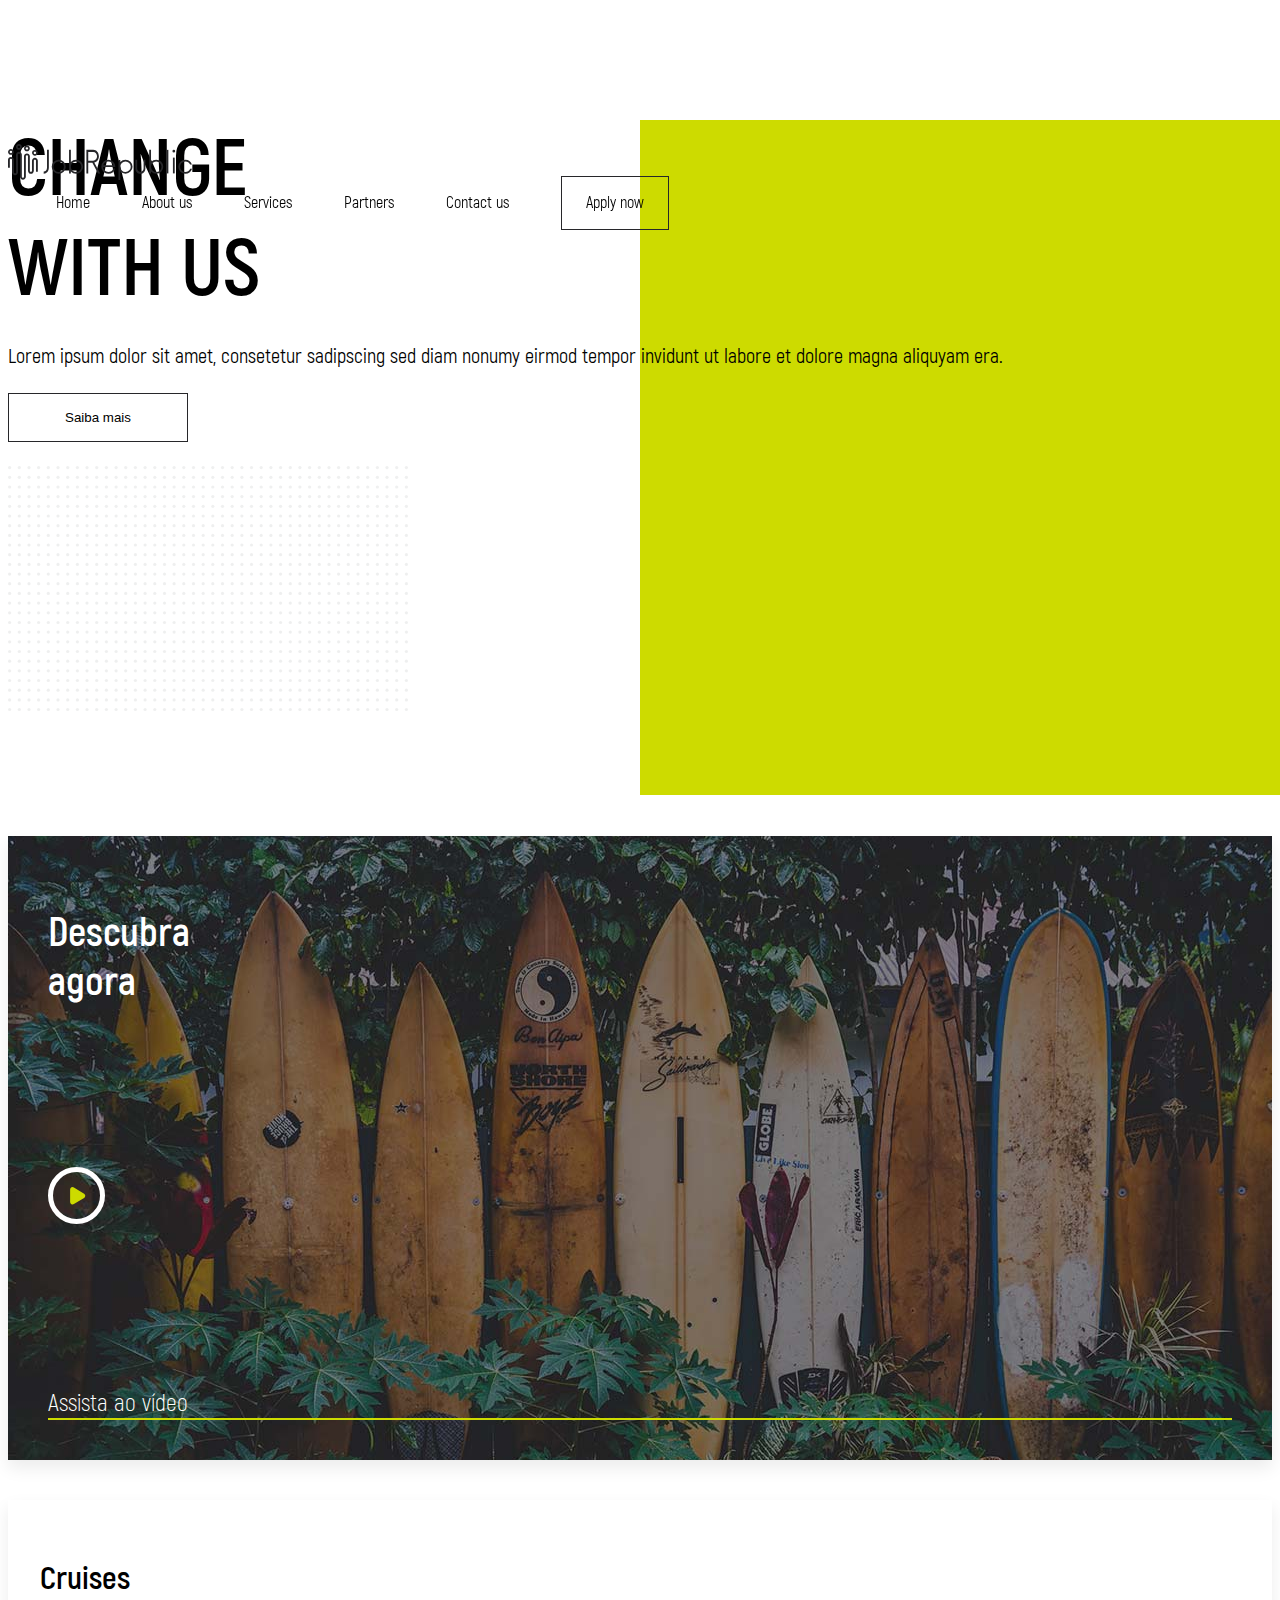
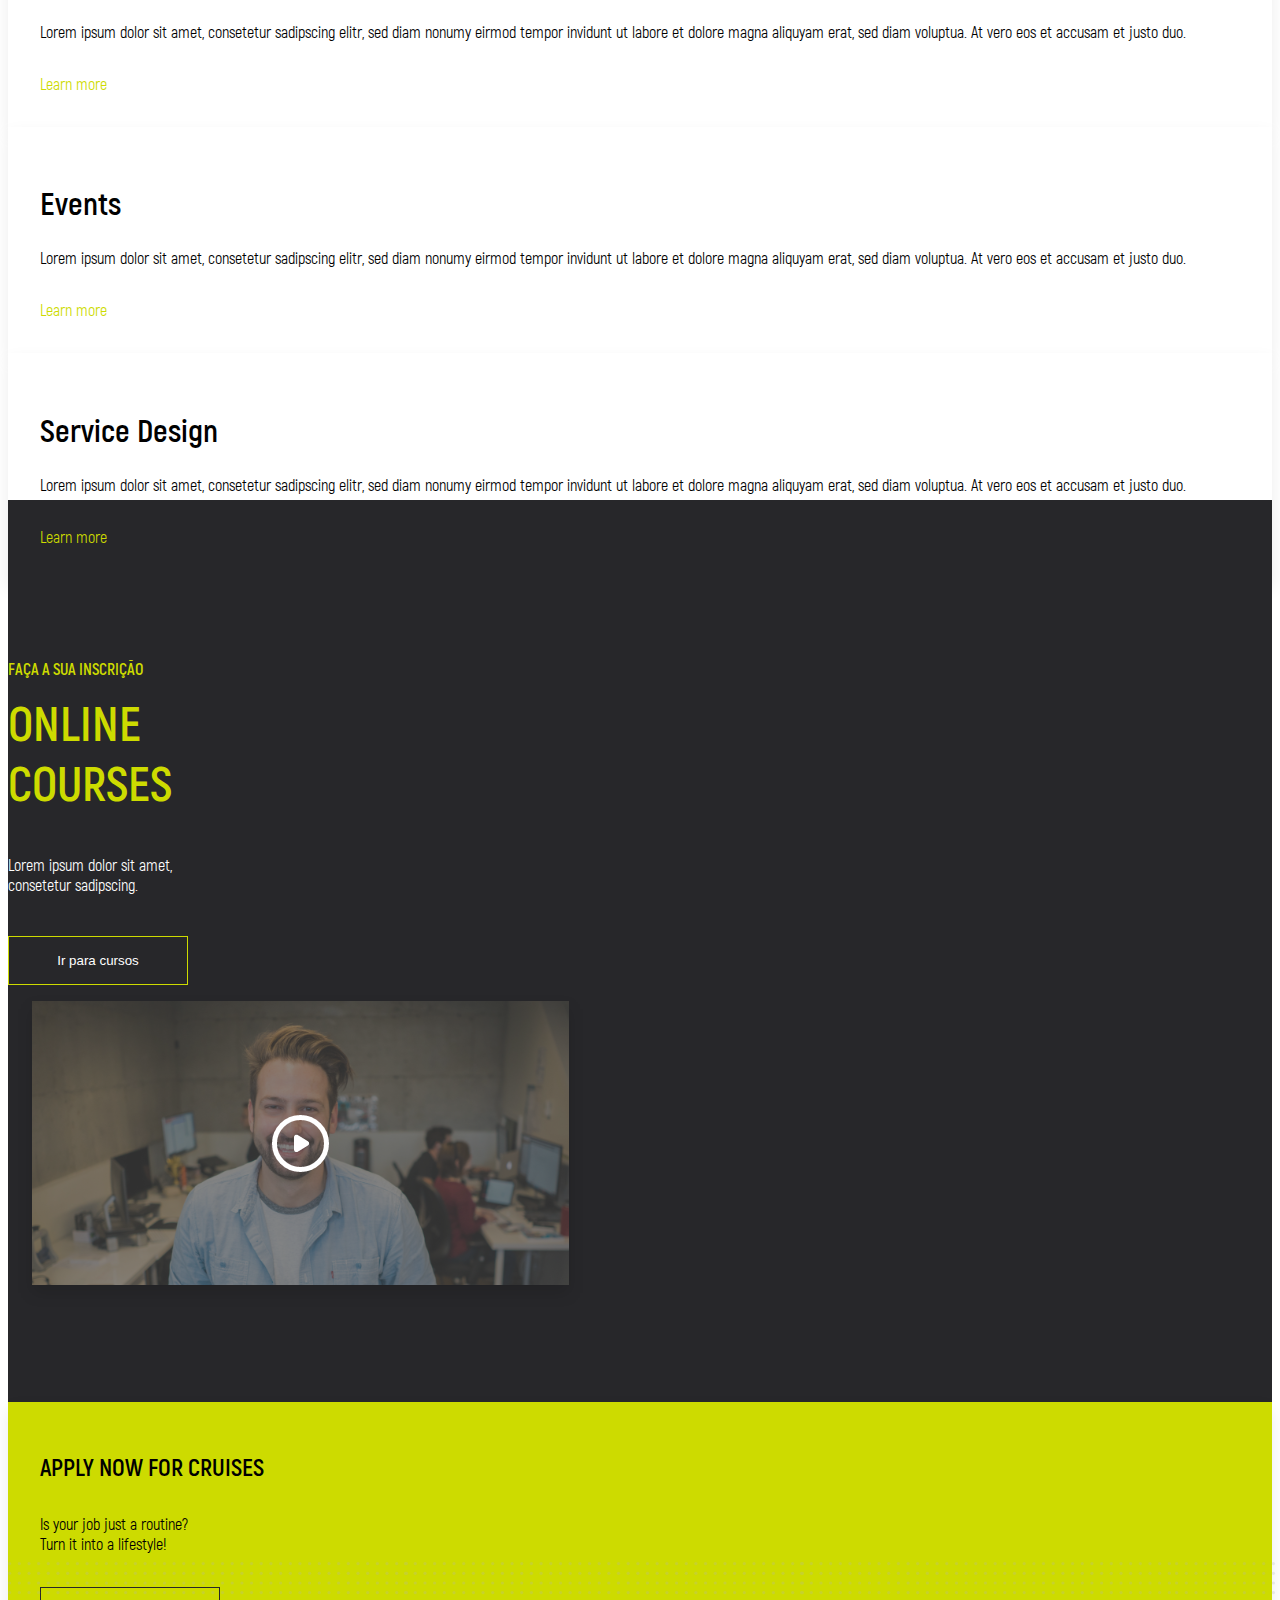
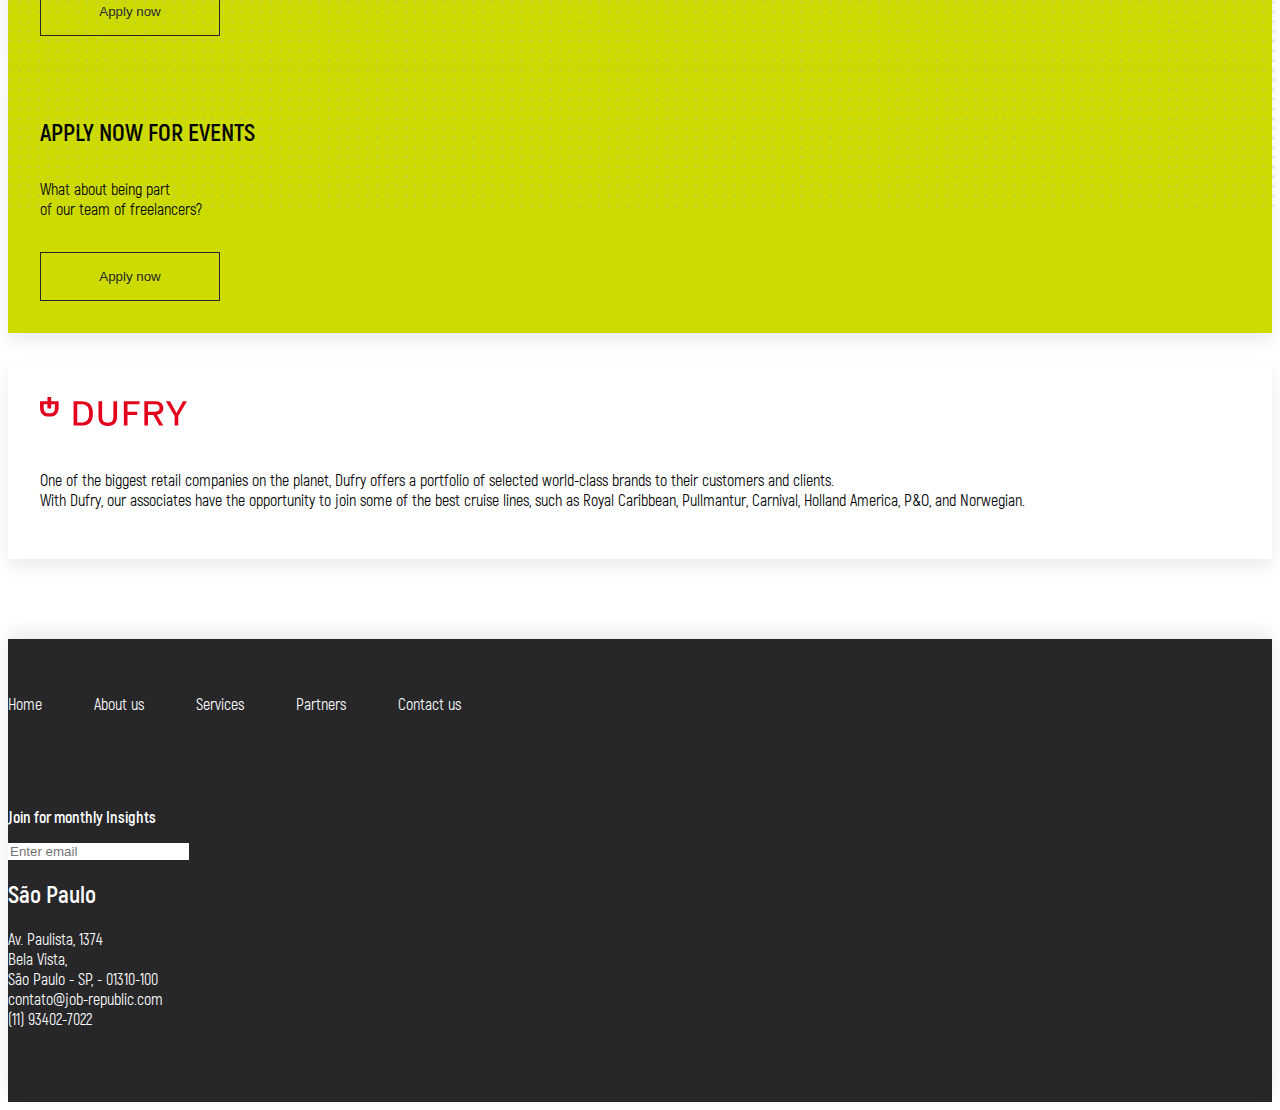
==== index.html @ 8f33af85 "Initial commit" ====
<!doctype html>
<html lang="pt-bt">
  <head>
    <!-- Required meta tags -->
    <meta charset="utf-8">
    <meta name="viewport" content="width=device-width, initial-scale=1, shrink-to-fit=no">

    <!-- Bootstrap CSS -->
    <link rel="stylesheet" href="https://stackpath.bootstrapcdn.com/bootstrap/4.5.0/css/bootstrap.min.css" integrity="sha384-9aIt2nRpC12Uk9gS9baDl411NQApFmC26EwAOH8WgZl5MYYxFfc+NcPb1dKGj7Sk" crossorigin="anonymous">
    <link rel="stylesheet" type="text/css" href="css/style.css">

    <title>Hello, world!</title>
  </head>
  <body>
    
  <header class="header">
    <div class="container">
      <div class="row">
        <div class="col-lg-3 logo">
          <img src="images/logo.svg">
        </div>

        <div class="col-lg-9 menu text-right">
          <ul>
            <li>Home</li>
            <li>About us</li>
            <li>Services</li>
            <li>Partners</li>
            <li>Contact us</li>
            <li class="apply-button">Apply now</li>
          </ul>
        </div>
      </div>
    </div>
  </header>

  <section class="initial">
    <div class="container">
      <div class="row">
        <div class="col-lg-6 initial-left">
          <div class="row">
            <div class="col-lg-10">
              <h1>CHANGE <br>WITH US</h1>
              <p>Lorem ipsum dolor sit amet, consetetur sadipscing sed diam nonumy eirmod tempor invidunt ut labore et dolore magna aliquyam era.</p>
              <button>Saiba mais</button>
              <div class="dots"></div>
            </div>
          </div>
        </div>
        <div class="col-lg-6 initial-right">
            <div class="row">
              <div class="col-lg-7 offset-lg-2 video-home img-fluid">
                 <h2>Descubra<br> agora</h2>
                 <div class="play-video">
                   <img src="images/play.svg">
                 </div>
                 <div class="txt-video">Assista ao vídeo</div>
              </div>
            </div>
        </div>
      </div>
    </div>
  </section>

  <section class="pillars">
    <div class="container">
      <div class="row">
        <div class="col-lg-4">
          <div class="card-pillars">
            <h2>Cruises</h2>
            <p>Lorem ipsum dolor sit amet, consetetur sadipscing elitr, sed diam nonumy eirmod tempor invidunt ut labore et dolore magna aliquyam erat, sed diam voluptua. At vero eos et accusam et justo duo.</p>
            <div class="learn-more-pillars">Learn more</div>
         </div>
        </div>
        <div class="col-lg-4">
          <div class="card-pillars">
            <h2>Events</h2>
            <p>Lorem ipsum dolor sit amet, consetetur sadipscing elitr, sed diam nonumy eirmod tempor invidunt ut labore et dolore magna aliquyam erat, sed diam voluptua. At vero eos et accusam et justo duo.</p>
            <div class="learn-more-pillars">Learn more</div>
         </div>
        </div>
        <div class="col-lg-4">
          <div class="card-pillars">
            <h2>Service Design</h2>
            <p>Lorem ipsum dolor sit amet, consetetur sadipscing elitr, sed diam nonumy eirmod tempor invidunt ut labore et dolore magna aliquyam erat, sed diam voluptua. At vero eos et accusam et justo duo.</p>
            <div class="learn-more-pillars">Learn more</div>
         </div>
        </div>
      </div>
    </div>
  </section>

  <section class="courses">
    <div class="container">
      <div class="row">
        <div class="col-lg-5 courses-info">
          <span class="sub-title">FAÇA A SUA INSCRIÇÃO</span>
          <h2>ONLINE <br>COURSES</h2>
          <p>Lorem ipsum dolor sit amet,<br> consetetur sadipscing.</p>
          <button class="secundary-button">Ir para cursos</button>
        </div>
        <div class="col-lg-6">
          <img src="images/video.png">
        </div>
      </div>
    </div>
  </section>

  <section class="apply-home">
    <div class="container">
      <div class="row">
        <div class="col-lg-6">
          <div class="apply-home-cards">
            <h2>APPLY NOW FOR CRUISES</h2>
            <p>Is your job just a routine? <br>Turn it into a lifestyle!</p>
            <button class="terciary-button">Apply now</button>
          </div>
        </div>
        <div class="col-lg-6">
          <div class="apply-home-cards">
            <h2>APPLY NOW FOR EVENTS</h2>
            <p>What about being part <br>of our team of freelancers?</p>
            <button class="terciary-button">Apply now</button>
          </div>
        </div>

      </div>
    </div>
  </section>

  <section class="dufry-home">
    <div class="container">
      <div class="row">
        <div class="col-lg-12 dufry-left">
          
          <div class="block-dufry">
            <img src="images/dufry-logo-vector.svg">
            <p>One of the biggest retail companies on the planet, Dufry offers a portfolio of selected world-class brands to their customers and clients. <br>With Dufry, our associates have the opportunity to join some of the best cruise lines, such as Royal Caribbean, Pullmantur, Carnival, Holland America, P&O, and Norwegian.</p>
          </div>
          </div>
      </div>
    </div>
  </section>

  <footer>
    <div class="container">
      <div class="row">
        <div class="col-lg-9 menu-footer">
          <ul>
            <li>Home</li>
            <li>About us</li>
            <li>Services</li>
            <li>Partners</li>
            <li>Contact us</li>
          </ul>

          <div class="newsletter">
            <h2>Join for monthly Insights</h2>
              <form>
                <div class="form-group">
                  <input type="email" class="form-control mb-3 col-lg-6" id="exampleInputEmail1" aria-describedby="emailHelp" placeholder="Enter email">
                </div>
              </form>
          </div>

        </div>
        <div class="col-lg-3 endereco text-right">
         
            <h2>São Paulo</h2>
            <p>Av. Paulista, 1374<br>
 Bela Vista, <br>
São Paulo - SP,  - 01310-100<br>
contato@job-republic.com<br>
(11) 93402-7022</p>
          
        </div>
      </div>
    </div>
  </footer>

    <!-- Optional JavaScript -->
    <!-- jQuery first, then Popper.js, then Bootstrap JS -->
    <script src="https://code.jquery.com/jquery-3.5.1.slim.min.js" integrity="sha384-DfXdz2htPH0lsSSs5nCTpuj/zy4C+OGpamoFVy38MVBnE+IbbVYUew+OrCXaRkfj" crossorigin="anonymous"></script>
    <script src="https://cdn.jsdelivr.net/npm/popper.js@1.16.0/dist/umd/popper.min.js" integrity="sha384-Q6E9RHvbIyZFJoft+2mJbHaEWldlvI9IOYy5n3zV9zzTtmI3UksdQRVvoxMfooAo" crossorigin="anonymous"></script>
    <script src="https://stackpath.bootstrapcdn.com/bootstrap/4.5.0/js/bootstrap.min.js" integrity="sha384-OgVRvuATP1z7JjHLkuOU7Xw704+h835Lr+6QL9UvYjZE3Ipu6Tp75j7Bh/kR0JKI" crossorigin="anonymous"></script>
    <script src="js/js.js"></script>
  </body>
</html>
---- css/style.css ----
/*Globals*/
/* Border Radius */
/* Border Widths*/
/*verde*/
/*cinza escuro*/
/*branco*/
/*cinza*/
/*preto*/
/* Font size */
/*Font Weights */
/* Shadow Levels */
/* Spacing Inline */
/* Spacing Inset */
/* Spacing Squish */
/* Spacing Stack */
@font-face {
  font-family: 'Akrobat';
  src: url("../fonts/Akrobat-Regular.woff2") format("woff2"), url("../fonts/Akrobat-Regular.woff") format("woff");
  font-weight: 500;
  font-style: normal;
  font-display: swap; }
@font-face {
  font-family: 'Akrobat';
  src: url("../fonts/Akrobat-Bold.woff2") format("woff2"), url("../fonts/Akrobat-Bold.woff") format("woff");
  font-weight: bold;
  font-style: normal;
  font-display: swap; }
@font-face {
  font-family: 'Akrobat';
  src: url("../fonts/Akrobat-SemiBold.woff2") format("woff2"), url("../fonts/Akrobat-SemiBold.woff") format("woff");
  font-weight: 600;
  font-style: normal;
  font-display: swap; }
@font-face {
  font-family: 'Akrobat';
  src: url("../fonts/Akrobat-Light.woff2") format("woff2"), url("../fonts/Akrobat-Light.woff") format("woff");
  font-weight: 300;
  font-style: normal;
  font-display: swap; }
body {
  font-family: 'Akrobat'; }

.secundary-button {
  border: solid 1px #CDDB00;
  background: #27272A;
  color: #FFFFFF; }
  .secundary-button:hover {
    background: #CDDB00;
    color: #27272A;
    cursor: pointer; }

.terciary-button {
  border: solid 1px #27272A;
  background: #CDDB00;
  color: #27272A; }
  .terciary-button:hover {
    background: #27272A;
    color: #CDDB00;
    cursor: pointer; }

button {
  border: solid 1px #27272A;
  padding: 16px 24px;
  transition: background 0.2s ease-in-out;
  background: #FFFFFF;
  min-width: 180px; }
  button:hover {
    background: #27272A;
    color: #CDDB00;
    cursor: pointer; }

.bgheader {
  background: #ffffff;
  box-shadow: 0px 8px 16px rgba(0, 0, 0, 0.08); }

header {
  padding-top: 24px;
  padding-bottom: 24px;
  width: 100%;
  position: fixed;
  z-index: 1;
  transition: background 0.2s ease-in-out; }
  header .menu {
    padding-top: 8px; }
    header .menu ul {
      list-style-type: none;
      margin: 0px;
      padding: 0px; }
      header .menu ul li {
        display: inline;
        padding-left: 48px;
        font-size: 16px; }
    header .menu .apply-button {
      border: solid 1px #27272A;
      padding: 16px 24px;
      margin-left: 48px;
      transition: background 0.2s ease-in-out;
      min-width: 180px !important; }
      header .menu .apply-button:hover {
        background: #27272A;
        color: #CDDB00;
        cursor: pointer; }

.initial:before {
  content: '';
  position: absolute;
  height: 75%;
  width: 50%;
  z-index: -1;
  left: 50%;
  background: #CDDB00; }
.initial .initial-left h1 {
  font-size: 80px;
  margin-top: 120px;
  margin-bottom: 24px; }
.initial .initial-left p {
  font-size: 20px;
  margin-bottom: 24px; }
.initial .initial-left button {
  margin-bottom: 24px; }
.initial .initial-left .dots {
  background: url(../images/dots.svg);
  width: 400px;
  height: 250px; }
.initial .initial-right {
  margin-top: 120px; }
  .initial .initial-right .video-home {
    background: url(../images/foto-home.jpg) no-repeat center center;
    padding: 40px;
    color: #FFFFFF;
    box-shadow: 0px 8px 16px rgba(0, 0, 0, 0.08); }
    .initial .initial-right .video-home h2 {
      font-size: 40px; }
    .initial .initial-right .video-home .play-video {
      margin-top: 160px;
      margin-bottom: 160px; }
    .initial .initial-right .video-home .txt-video {
      font-size: 24px;
      font-weight: 300;
      border-bottom: solid 2px #CDDB00; }

.pillars {
  margin-top: 40px; }
  .pillars .card-pillars {
    padding: 32px;
    box-shadow: 0px 8px 16px rgba(0, 0, 0, 0.08);
    background: #FFFFFF; }
    .pillars .card-pillars h2 {
      font-size: 32px;
      margin-bottom: 24px; }
    .pillars .card-pillars p {
      font-size: 16px;
      margin-bottom: 32px; }
    .pillars .card-pillars .learn-more-pillars {
      color: #CDDB00; }

.courses {
  background: #27272A;
  padding-top: 160px;
  padding-bottom: 160px;
  margin-top: -80px; }
  .courses .courses-info .sub-title {
    color: #CDDB00;
    font-size: 16px;
    font-weight: 700;
    margin-bottom: 24px; }
  .courses .courses-info h2 {
    font-size: 48px;
    color: #CDDB00;
    font-weight: 700;
    margin-top: 16px; }
  .courses .courses-info p {
    font-size: 16px;
    color: #FFFFFF;
    margin-bottom: 40px; }

.apply-home {
  margin-top: -80px; }
  .apply-home:before {
    content: '';
    position: absolute;
    height: 250px;
    width: 100%;
    background: url(../images/dots-2.svg);
    margin-top: 160px; }
  .apply-home .apply-home-cards {
    padding: 32px;
    box-shadow: 0px 8px 16px rgba(0, 0, 0, 0.08);
    background: #CDDB00; }
    .apply-home .apply-home-cards h2 {
      margin-bottom: 32px; }
    .apply-home .apply-home-cards p {
      margin-bottom: 32px; }

.dufry-home {
  margin-top: 32px; }
  .dufry-home .dufry-left .dufry-img {
    margin-top: -210px; }
  .dufry-home .dufry-left .block-dufry {
    padding: 32px;
    box-shadow: 0px 8px 16px rgba(0, 0, 0, 0.08);
    background: #FFFFFF; }
    .dufry-home .dufry-left .block-dufry img {
      margin-bottom: 24px; }

footer {
  box-shadow: 0px -8px 16px rgba(0, 0, 0, 0.08);
  color: #FFFFFF;
  padding-top: 56px;
  padding-bottom: 56px;
  margin-top: 80px;
  font-size: 16px;
  background: #27272A; }
  footer .menu-footer ul {
    list-style-type: none;
    margin: 0px;
    padding: 0px; }
    footer .menu-footer ul li {
      display: inline;
      padding-right: 48px;
      font-size: 16px; }
  footer .menu-footer h2 {
    font-size: 16px;
    padding-top: 80px; }
  footer .newsletter input {
    border: 0px;
    border-radius: 0px; }

/*# sourceMappingURL=style.css.map */
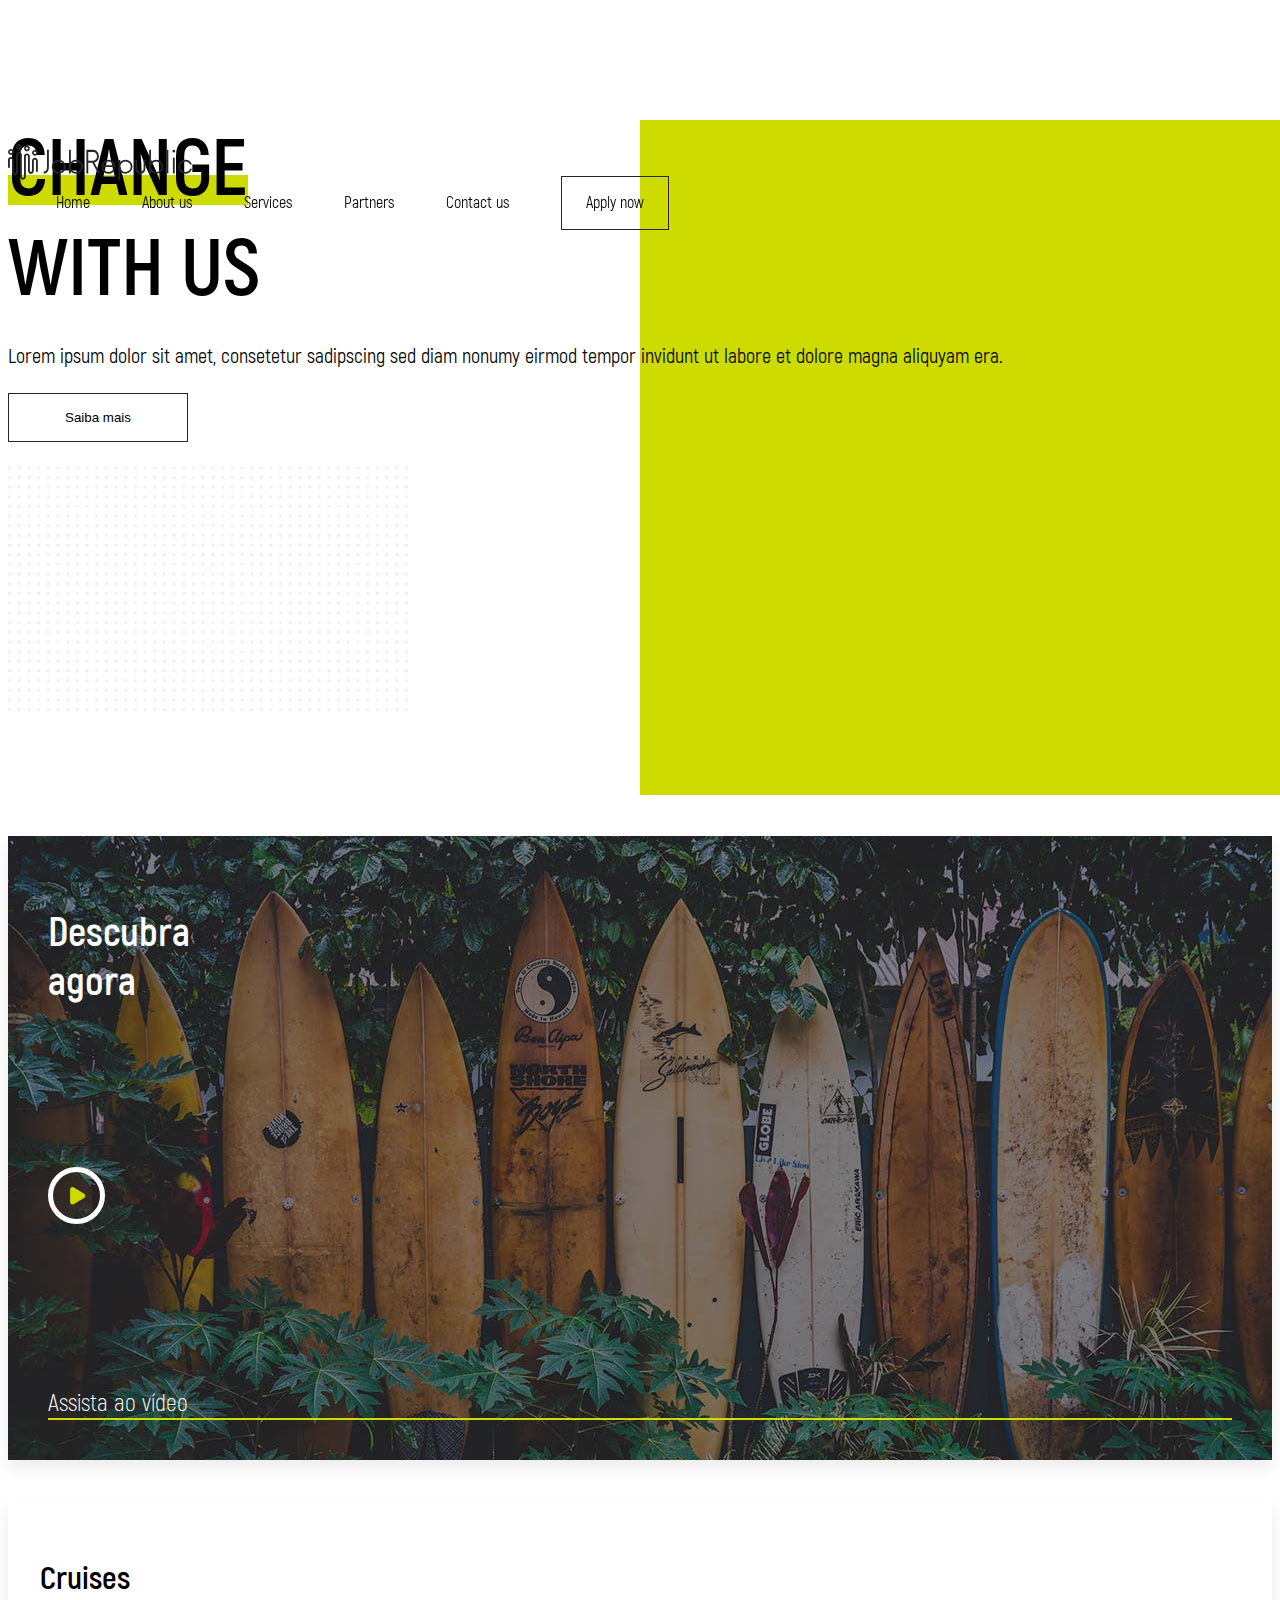
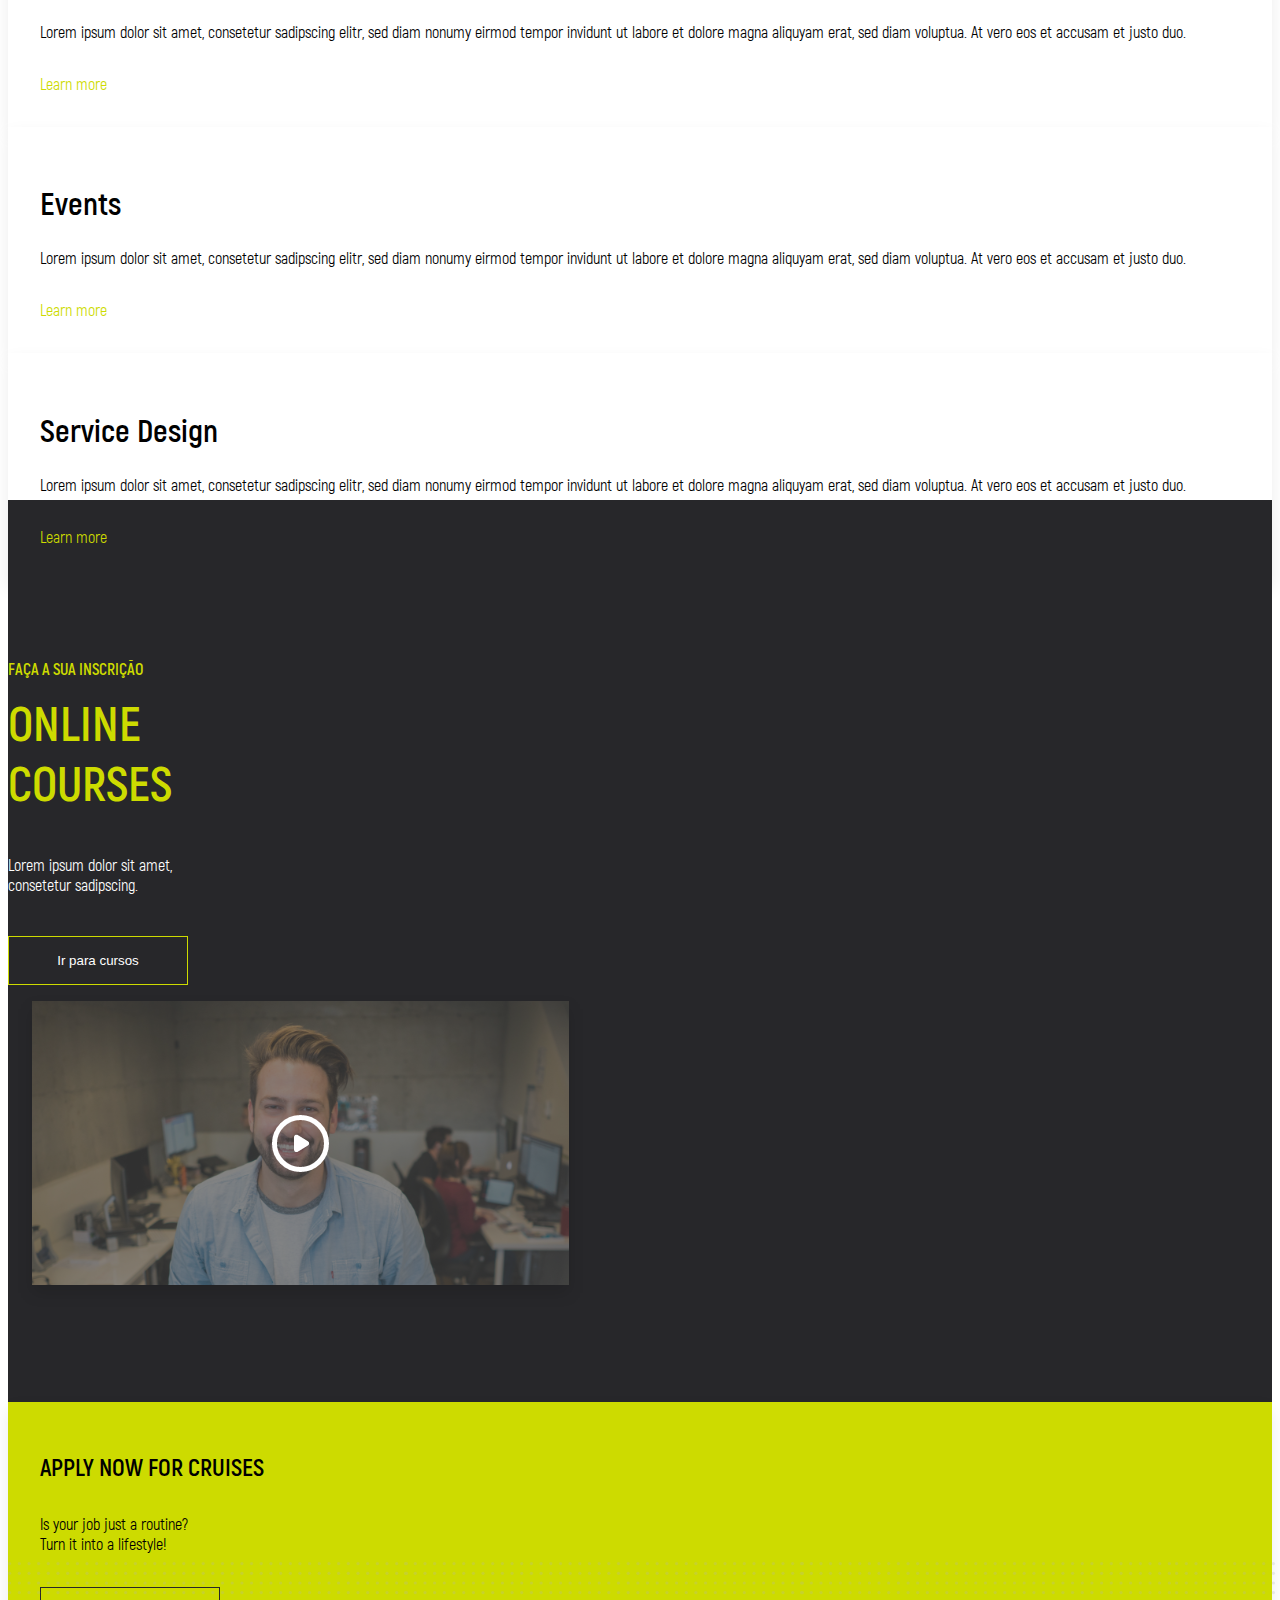
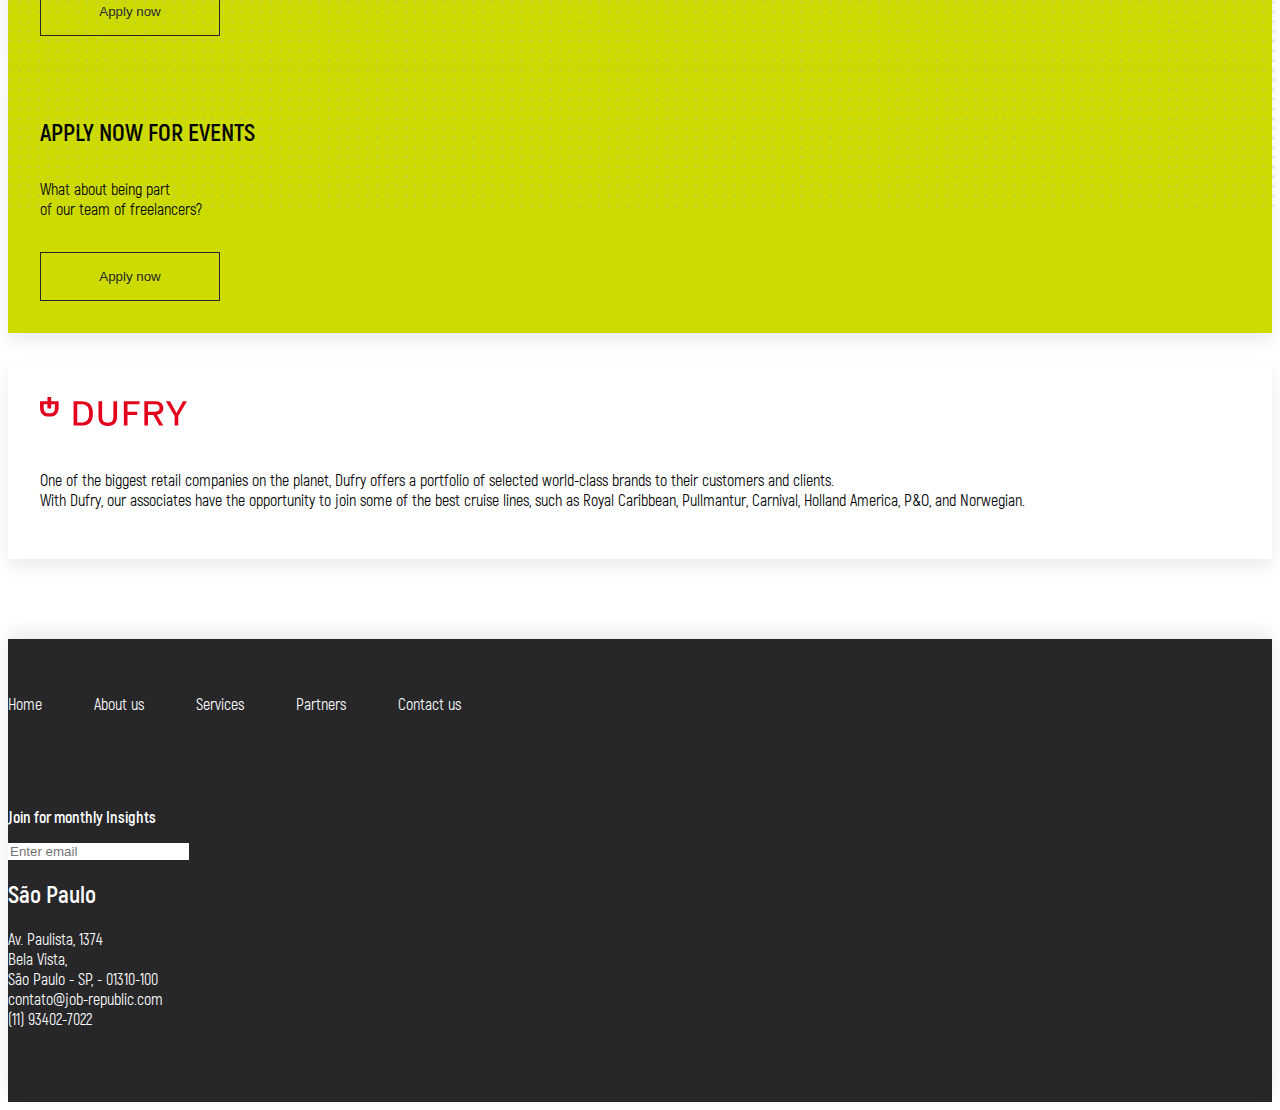
==== commit f2ab210f: "ajuste txr" ====
--- a/index.html
+++ b/index.html
@@ -9,7 +9,7 @@
     <link rel="stylesheet" href="https://stackpath.bootstrapcdn.com/bootstrap/4.5.0/css/bootstrap.min.css" integrity="sha384-9aIt2nRpC12Uk9gS9baDl411NQApFmC26EwAOH8WgZl5MYYxFfc+NcPb1dKGj7Sk" crossorigin="anonymous">
     <link rel="stylesheet" type="text/css" href="css/style.css">
 
-    <title>Hello, world!</title>
+    <title>Recruiting | Job Republic | São Paulo</title>
   </head>
   <body>
     
--- a/css/style.css
+++ b/css/style.css
@@ -113,6 +113,12 @@
   font-size: 80px;
   margin-top: 120px;
   margin-bottom: 24px; }
+  .initial .initial-left h1:after {
+    content: '';
+    border-bottom: solid 30px #CDDB00;
+    margin-top: -45px;
+    float: left;
+    width: 240px; }
 .initial .initial-left p {
   font-size: 20px;
   margin-bottom: 24px; }
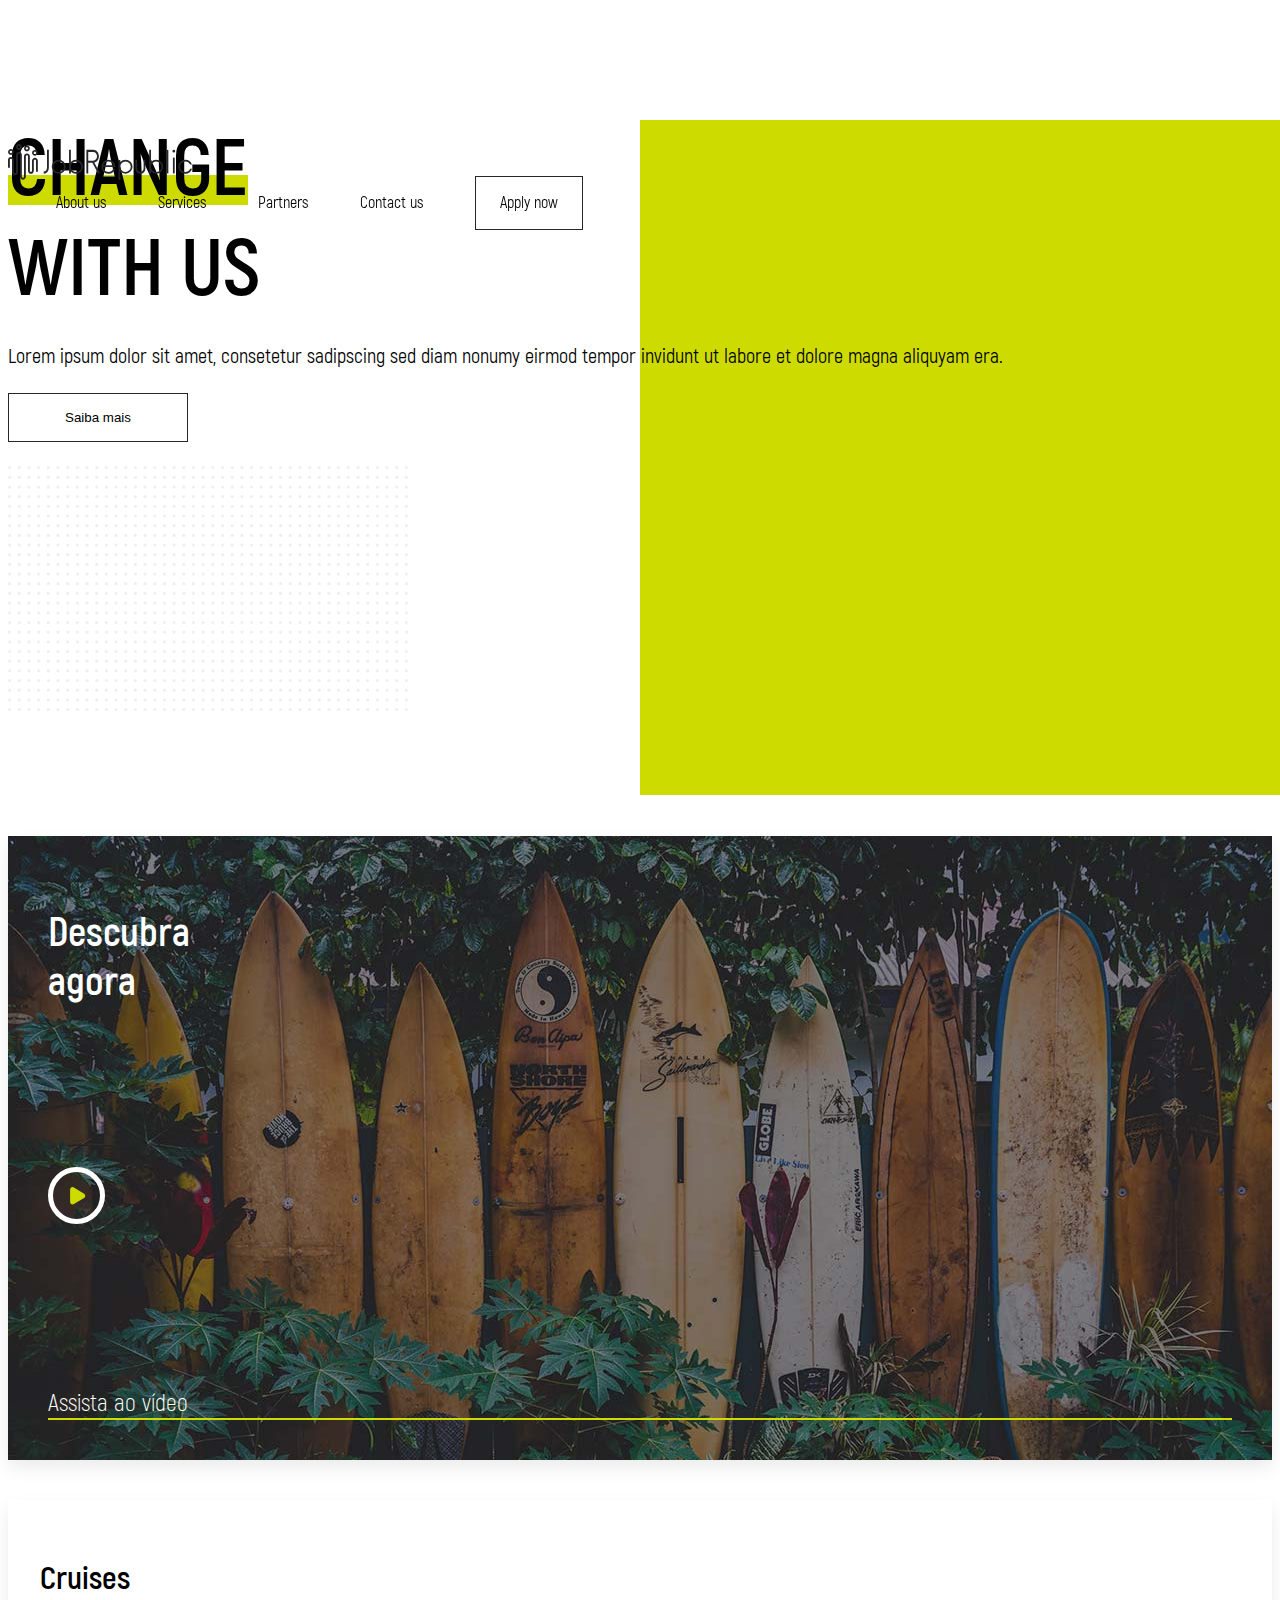
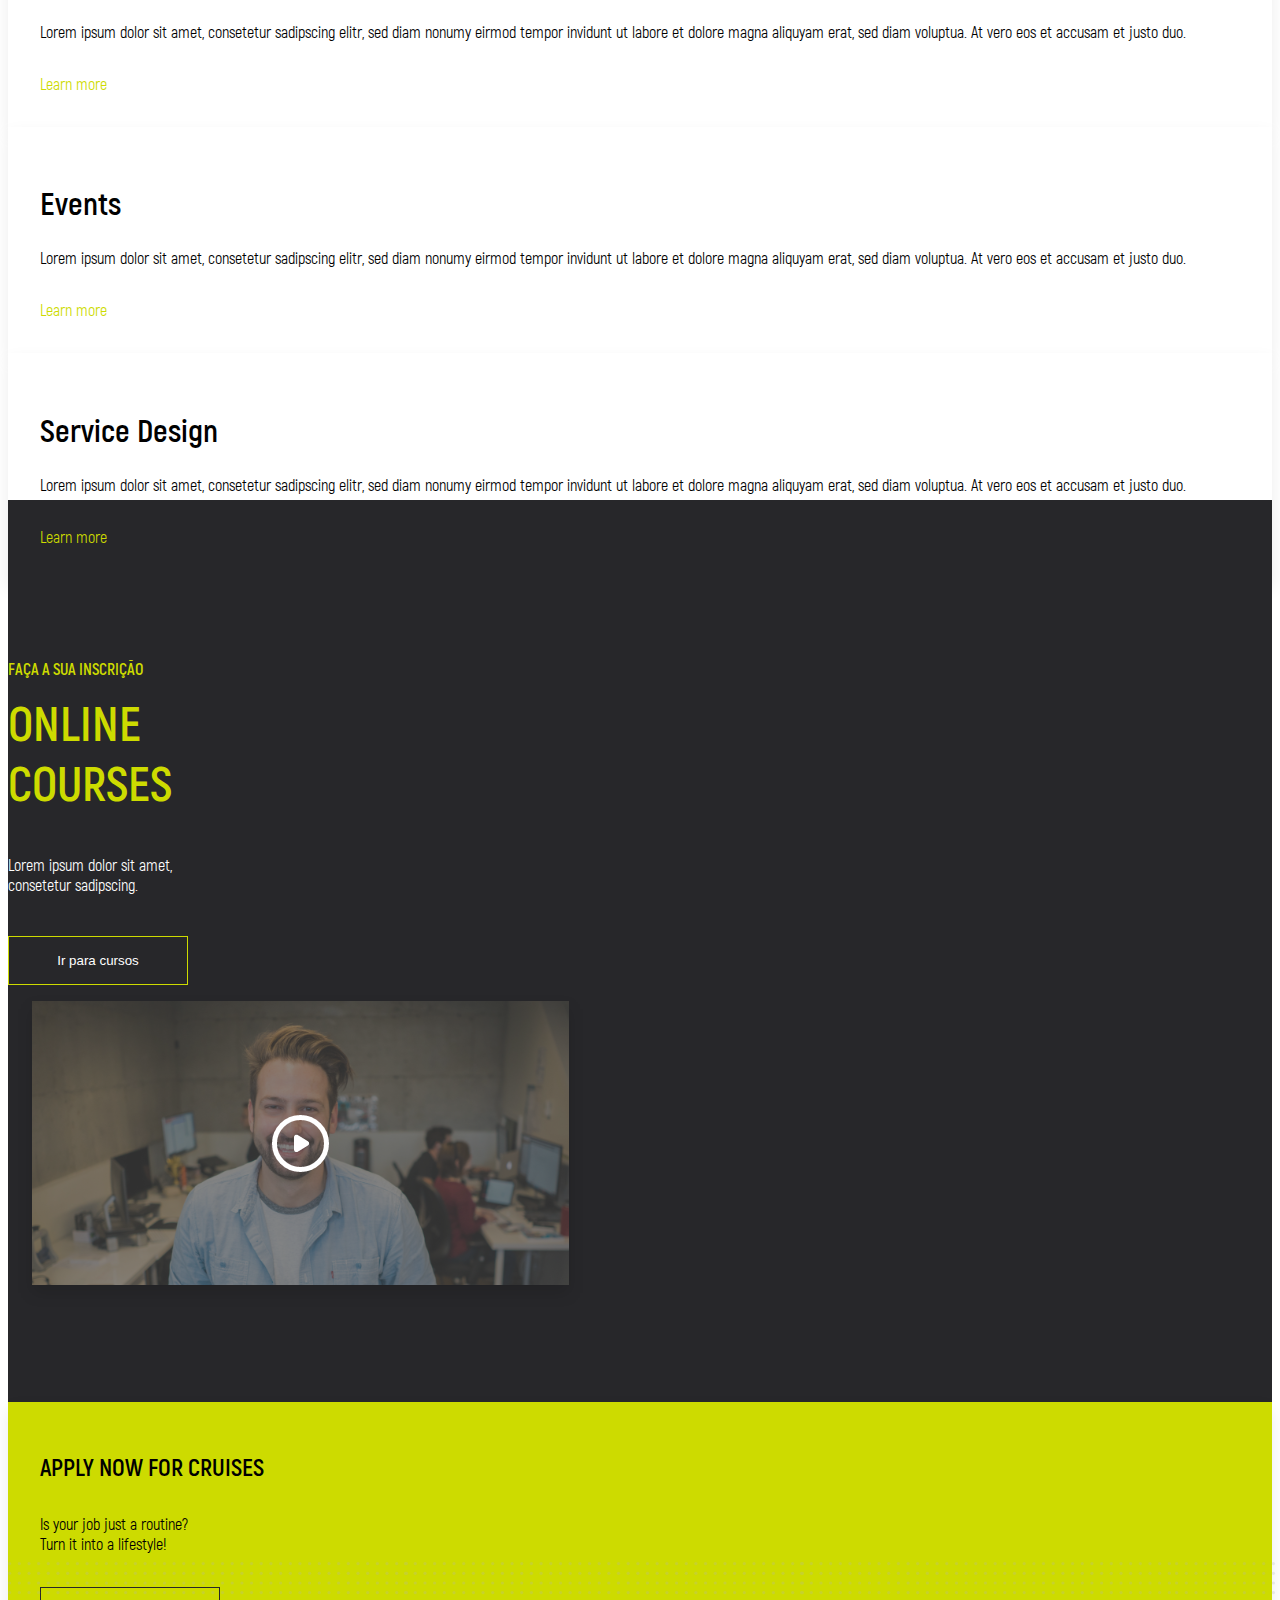
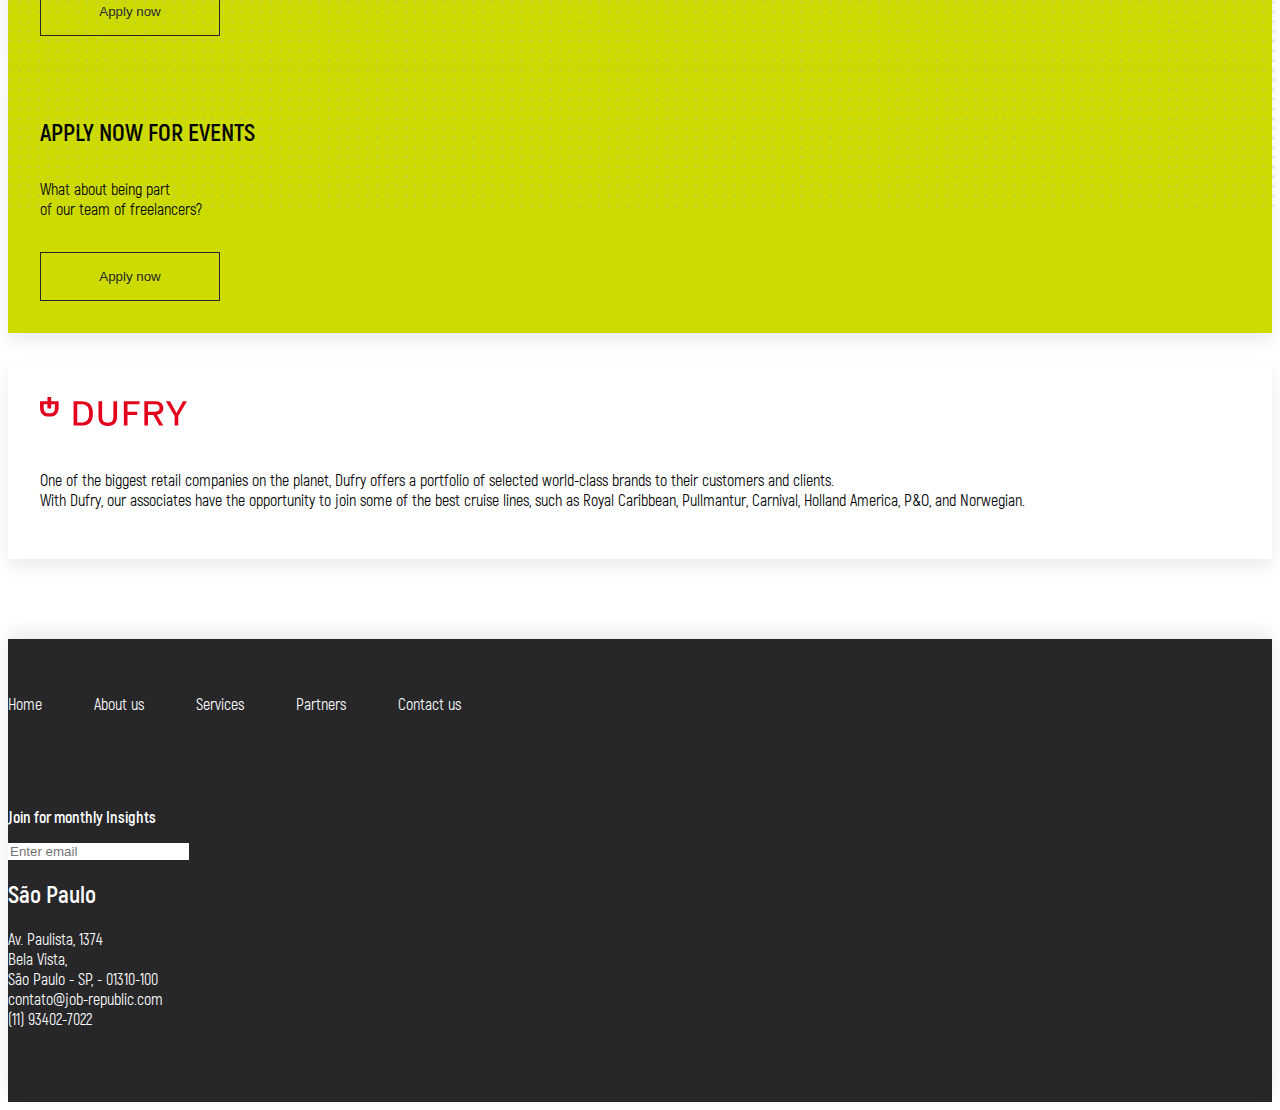
==== commit 58c86d0f: "Update index.html" ====
--- a/index.html
+++ b/index.html
@@ -22,7 +22,6 @@
 
         <div class="col-lg-9 menu text-right">
           <ul>
-            <li>Home</li>
             <li>About us</li>
             <li>Services</li>
             <li>Partners</li>
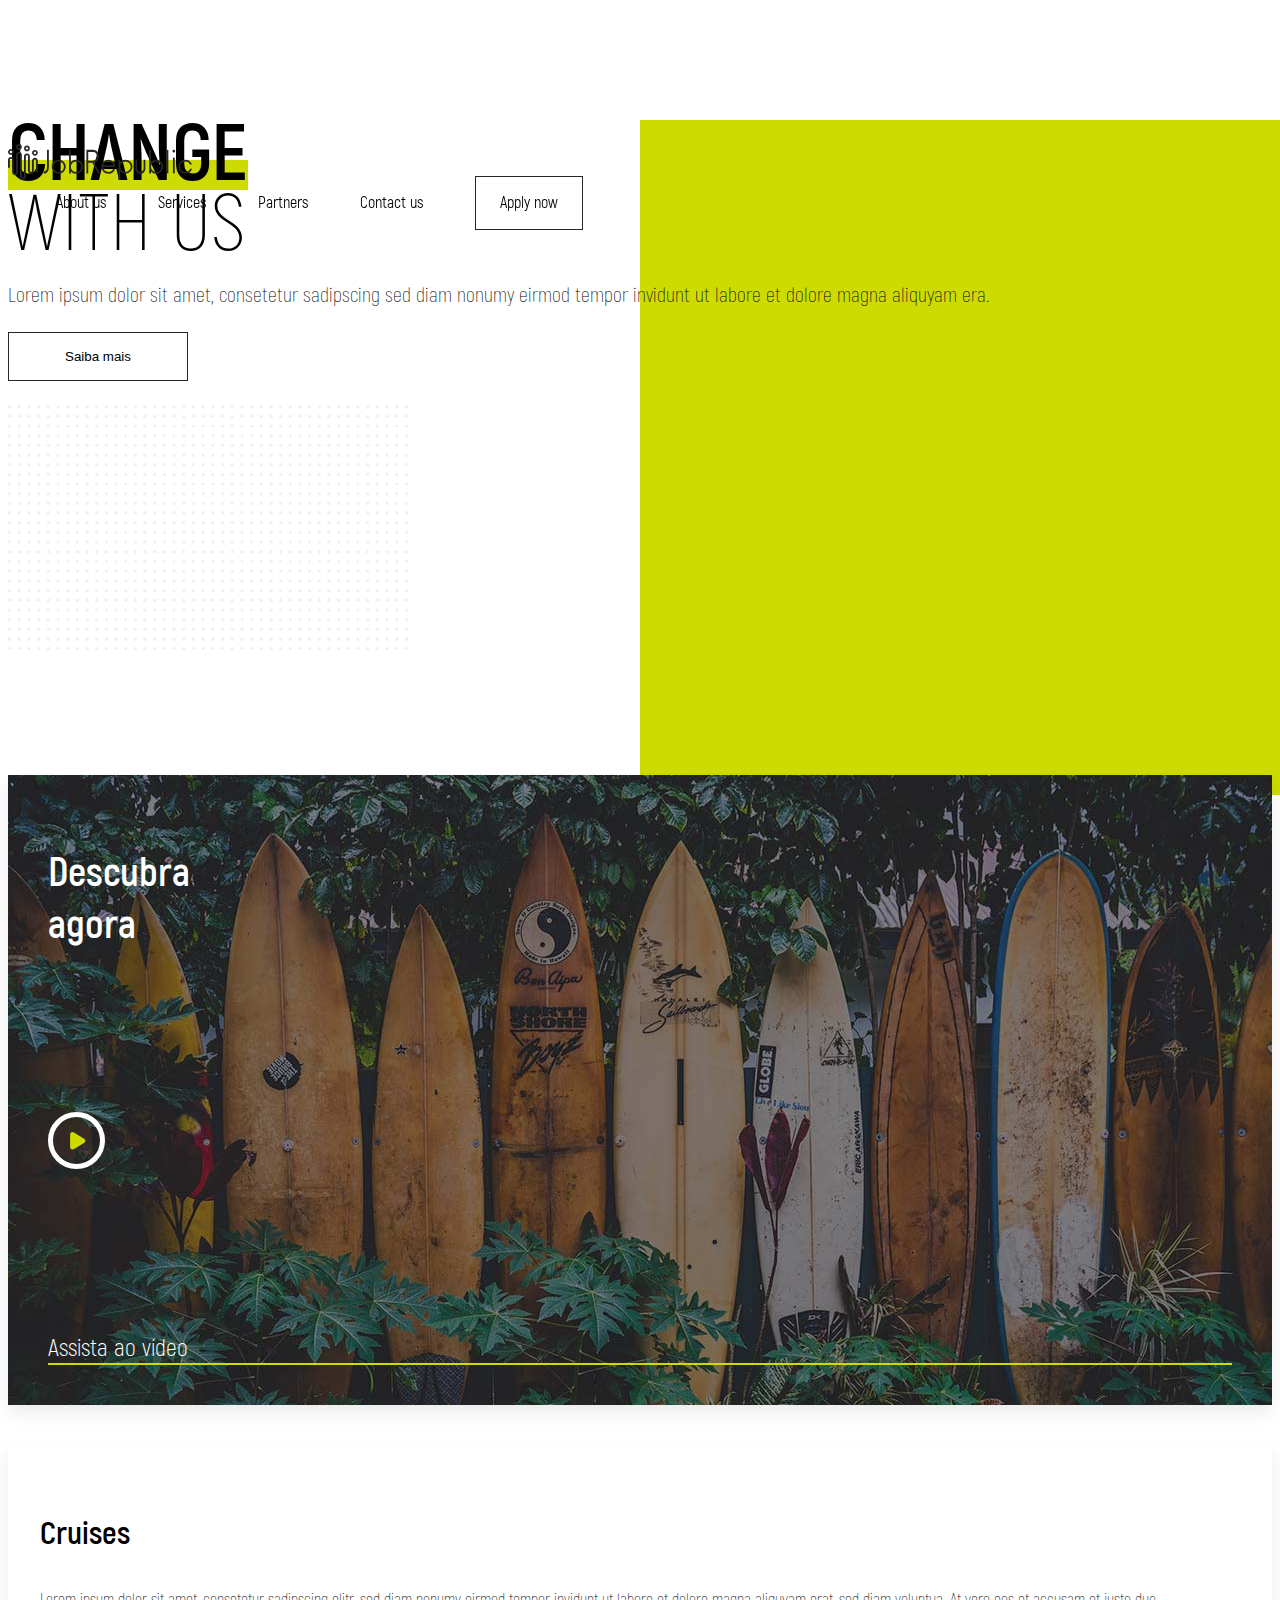
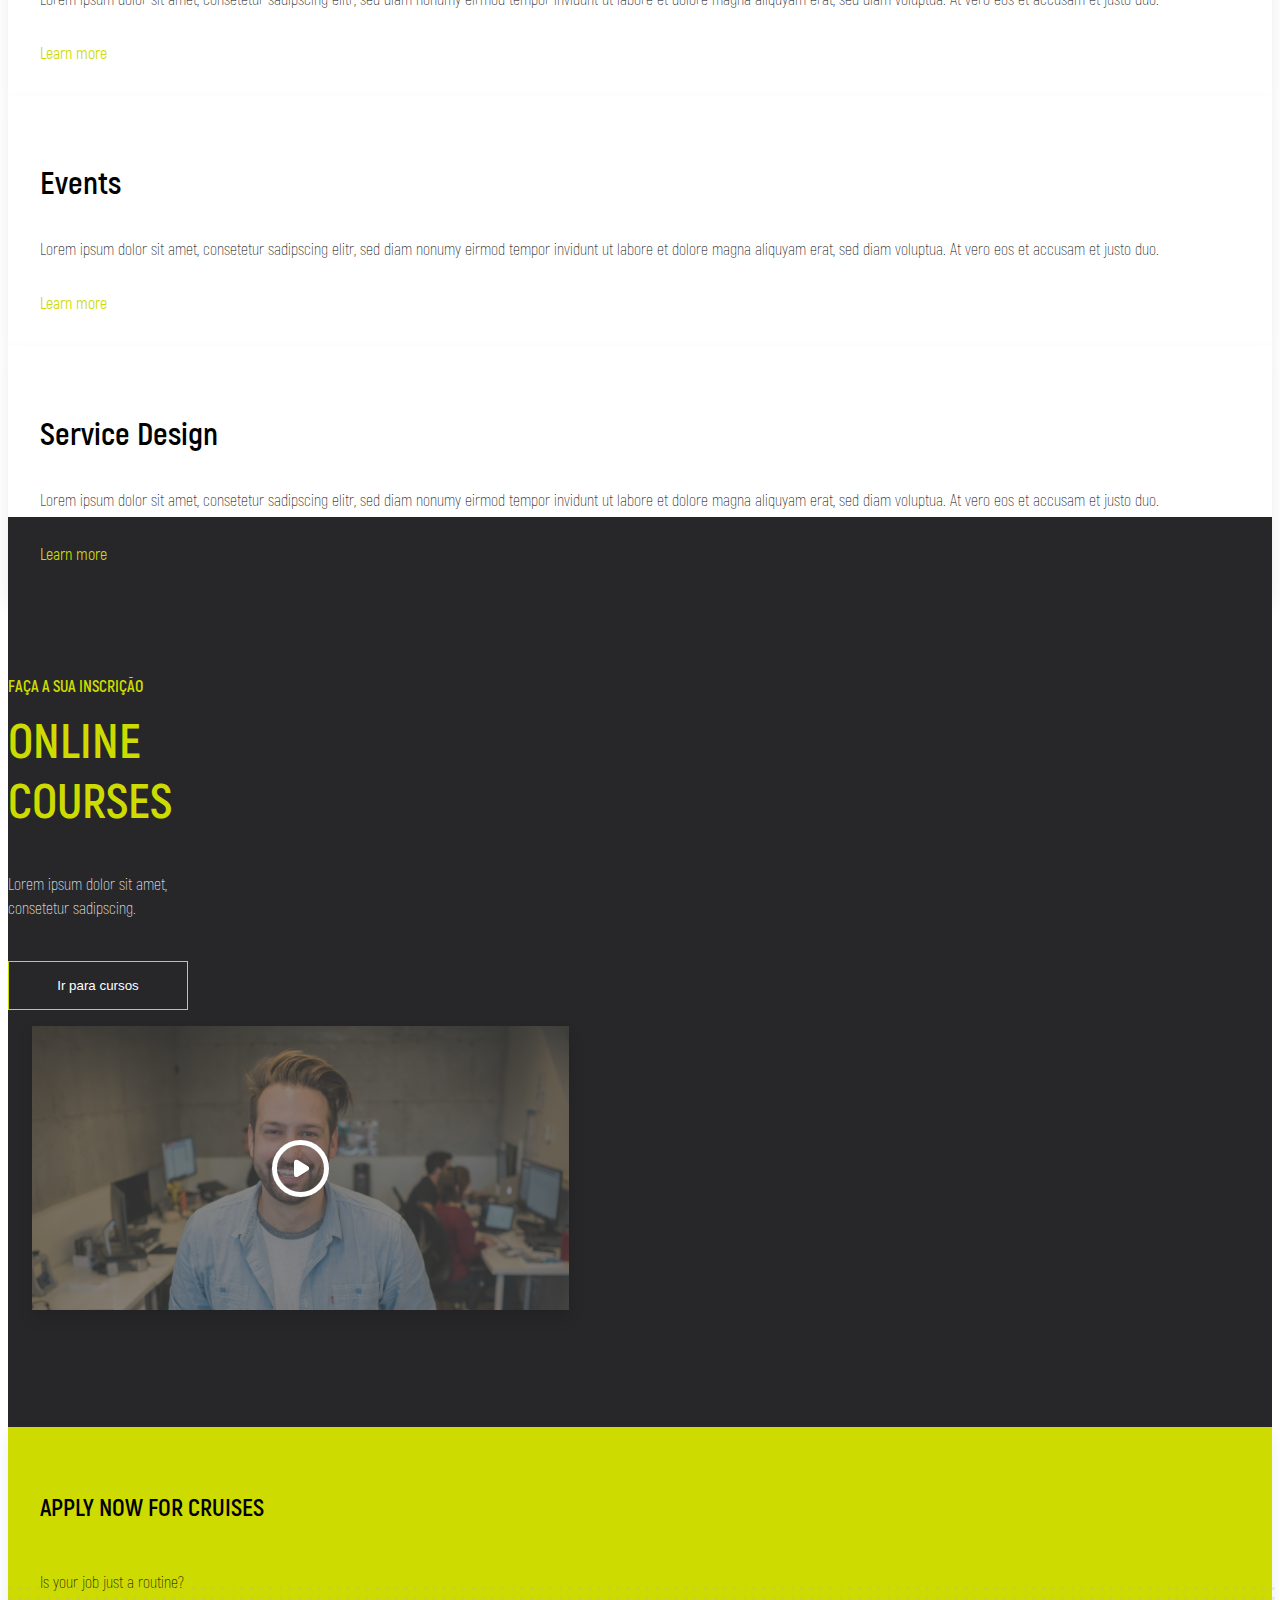
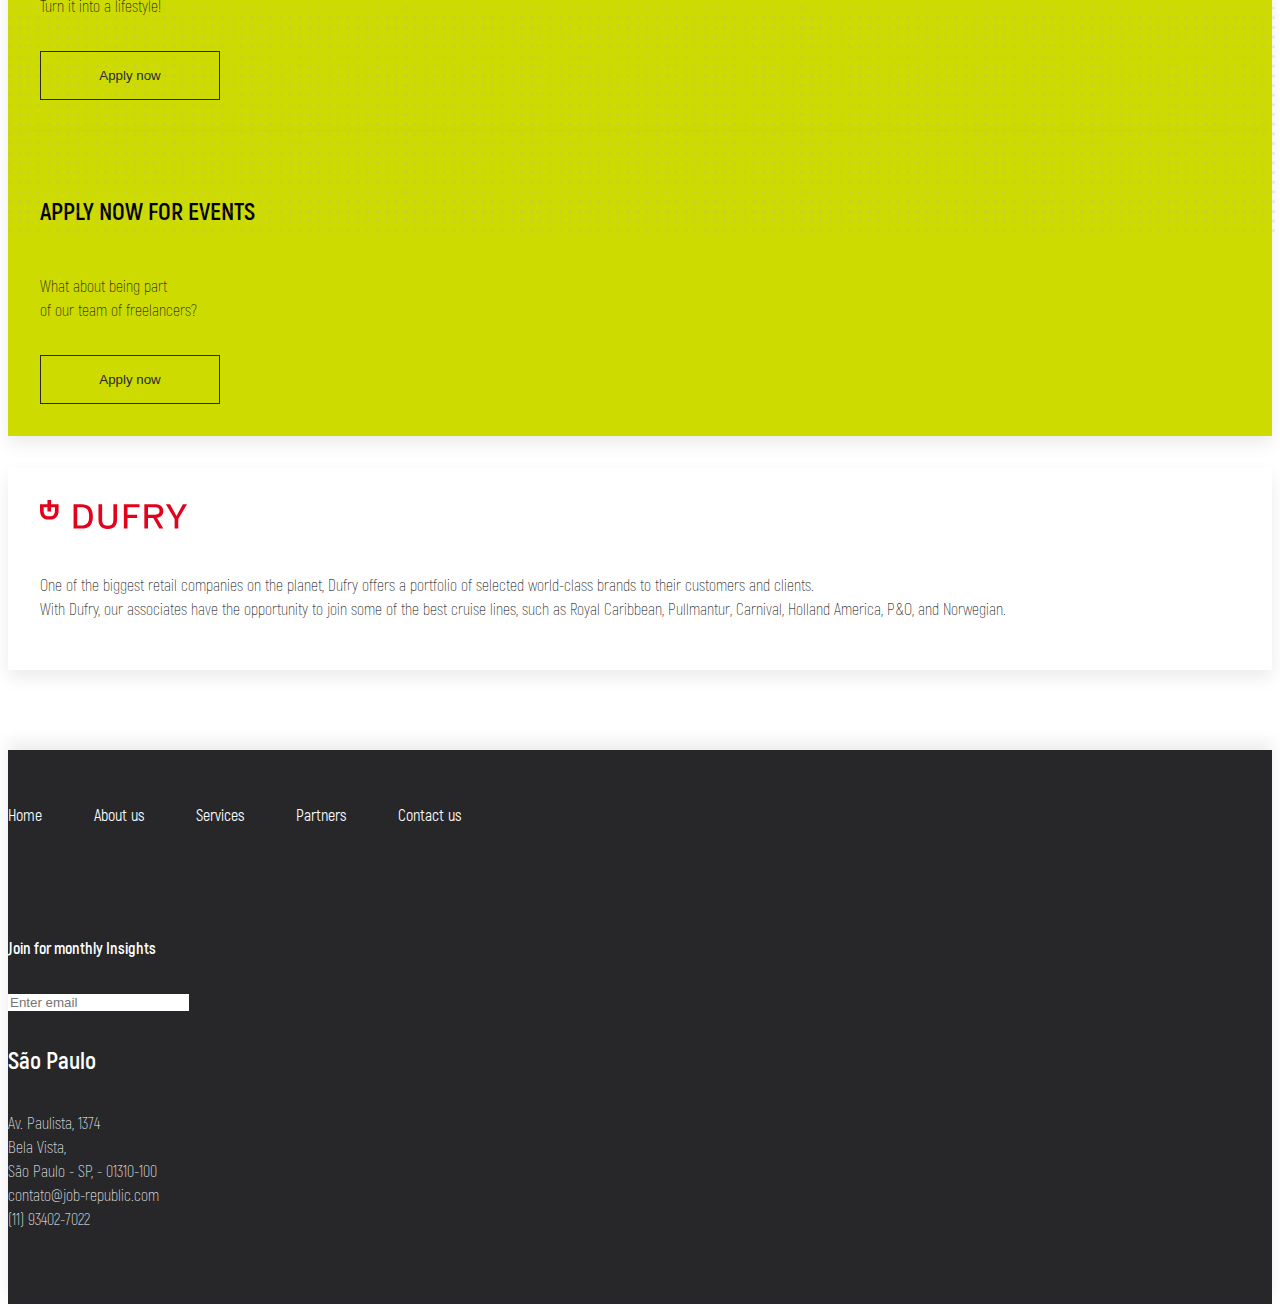
==== commit 3c51b398: "ajustes line hights" ====
--- a/index.html
+++ b/index.html
@@ -39,7 +39,7 @@
         <div class="col-lg-6 initial-left">
           <div class="row">
             <div class="col-lg-10">
-              <h1>CHANGE <br>WITH US</h1>
+              <h1>CHANGE <br><span class="thin">WITH US</span></h1>
               <p>Lorem ipsum dolor sit amet, consetetur sadipscing sed diam nonumy eirmod tempor invidunt ut labore et dolore magna aliquyam era.</p>
               <button>Saiba mais</button>
               <div class="dots"></div>
--- a/css/style.css
+++ b/css/style.css
@@ -37,8 +37,24 @@
   font-weight: 300;
   font-style: normal;
   font-display: swap; }
+@font-face {
+  font-family: 'Akrobat';
+  src: url("../fonts/Akrobat-ExtraLight.woff2") format("woff2"), url("../fonts/Akrobat-ExtraLight.woff") format("woff");
+  font-weight: 100;
+  font-style: normal;
+  font-display: swap; }
 body {
   font-family: 'Akrobat'; }
+
+h1 {
+  line-height: 70px; }
+
+h2 {
+  line-height: 60px; }
+
+p {
+  line-height: 24px;
+  font-weight: 100; }
 
 .secundary-button {
   border: solid 1px #CDDB00;
@@ -113,10 +129,12 @@
   font-size: 80px;
   margin-top: 120px;
   margin-bottom: 24px; }
+  .initial .initial-left h1 .thin {
+    font-weight: 100; }
   .initial .initial-left h1:after {
     content: '';
     border-bottom: solid 30px #CDDB00;
-    margin-top: -45px;
+    margin-top: -30px;
     float: left;
     width: 240px; }
 .initial .initial-left p {
@@ -136,7 +154,8 @@
     color: #FFFFFF;
     box-shadow: 0px 8px 16px rgba(0, 0, 0, 0.08); }
     .initial .initial-right .video-home h2 {
-      font-size: 40px; }
+      font-size: 40px;
+      line-height: 52px; }
     .initial .initial-right .video-home .play-video {
       margin-top: 160px;
       margin-bottom: 160px; }
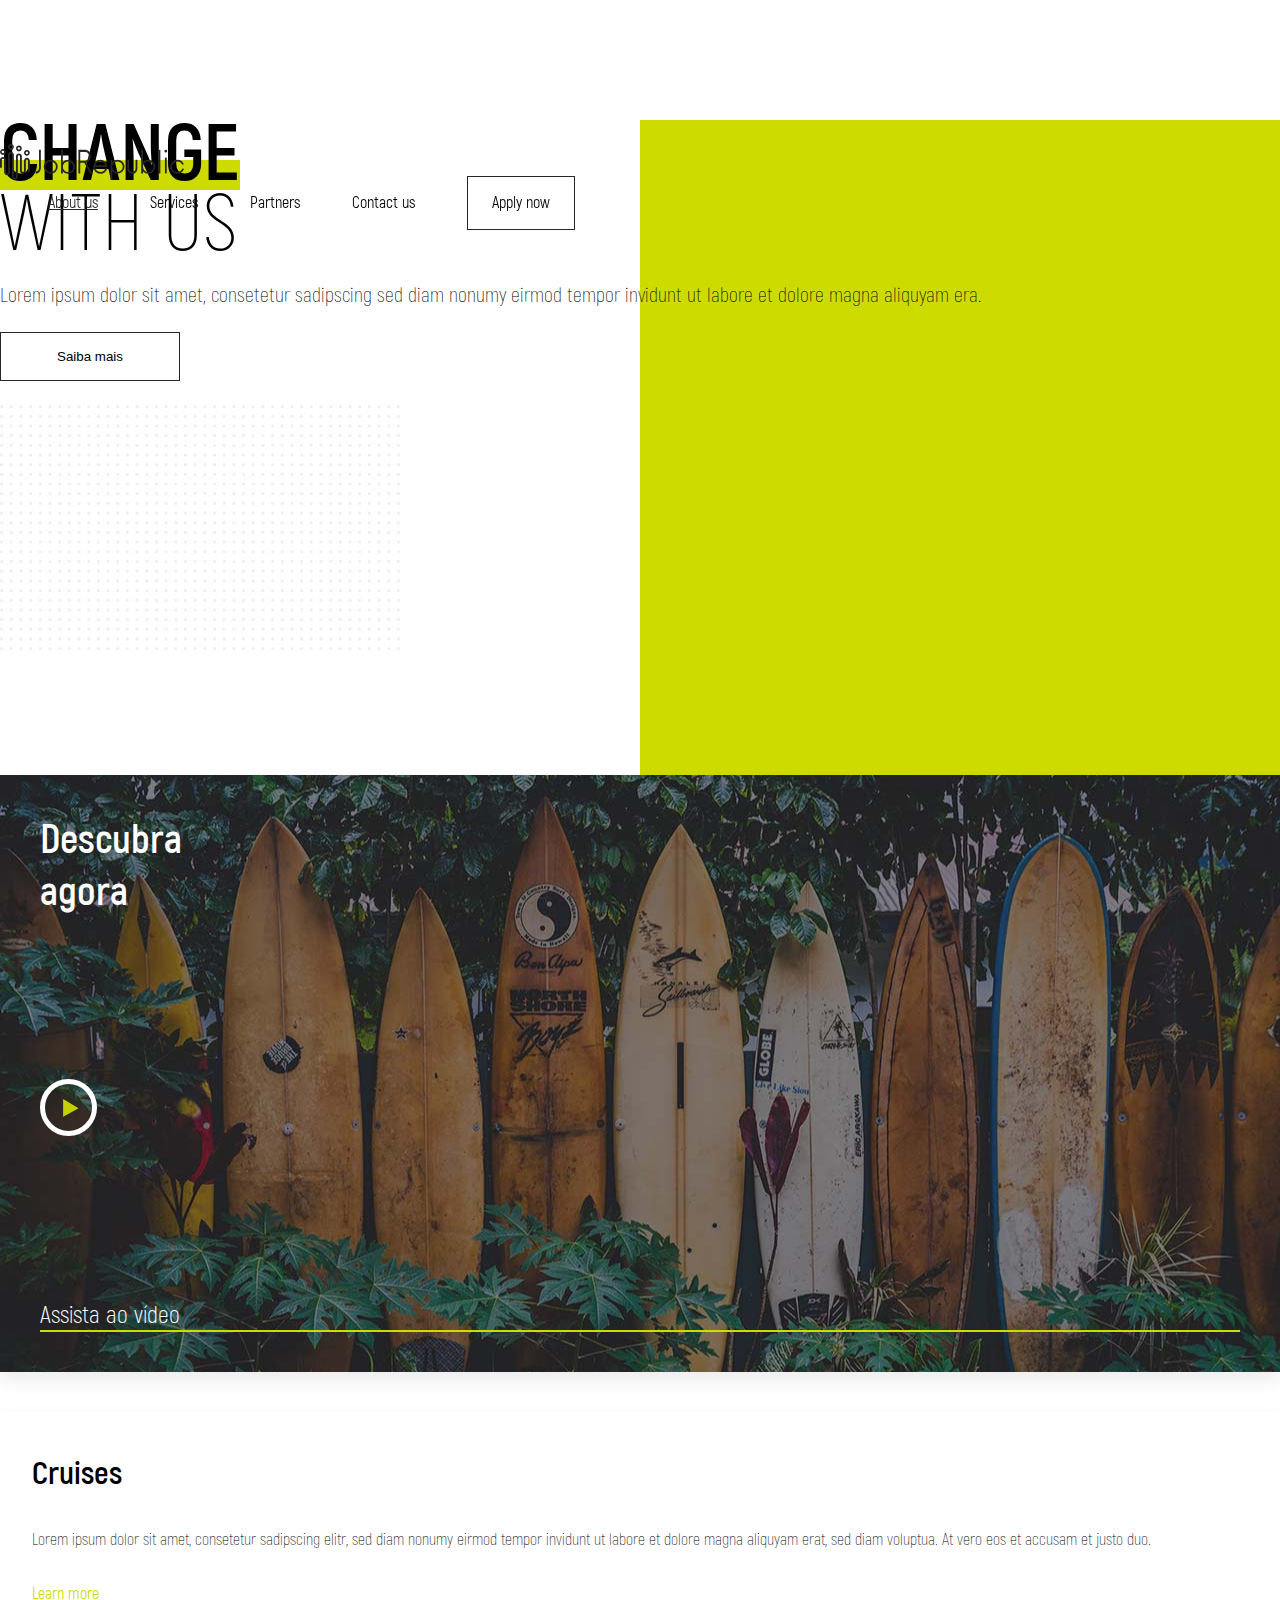
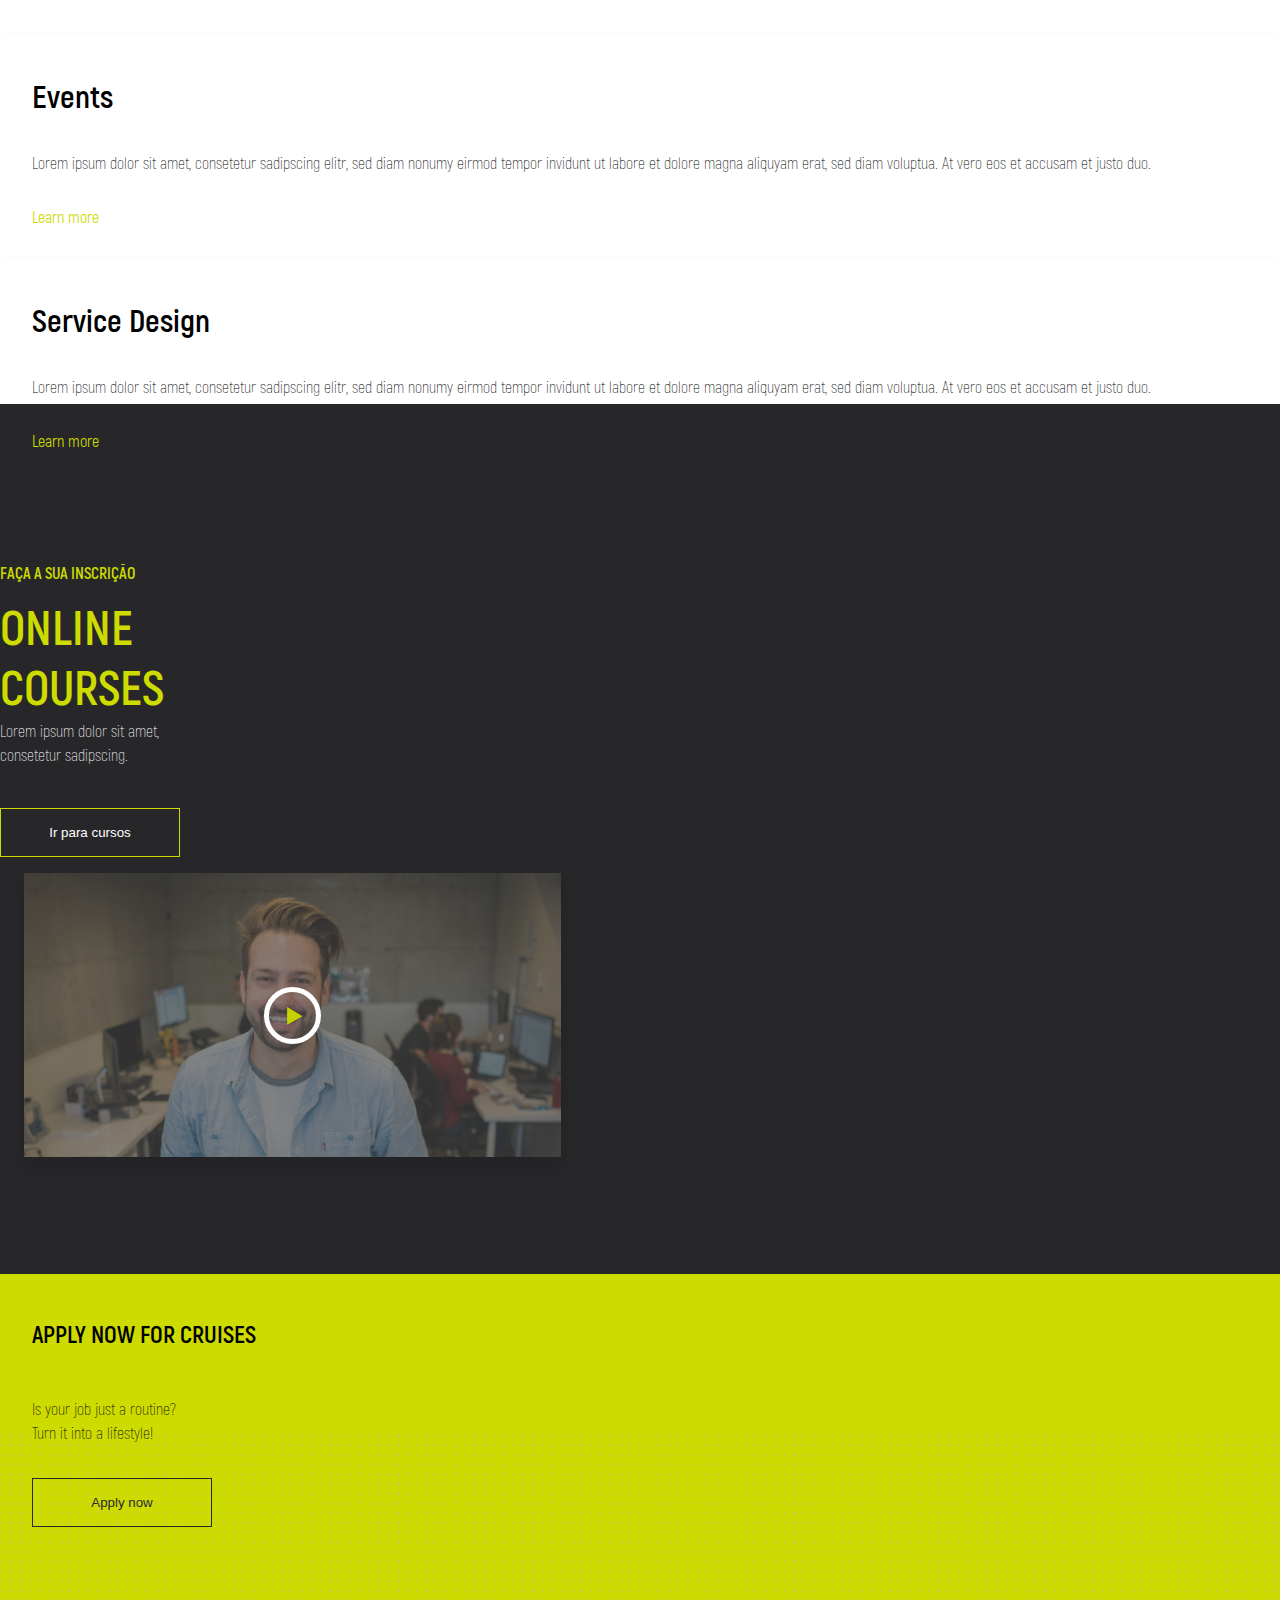
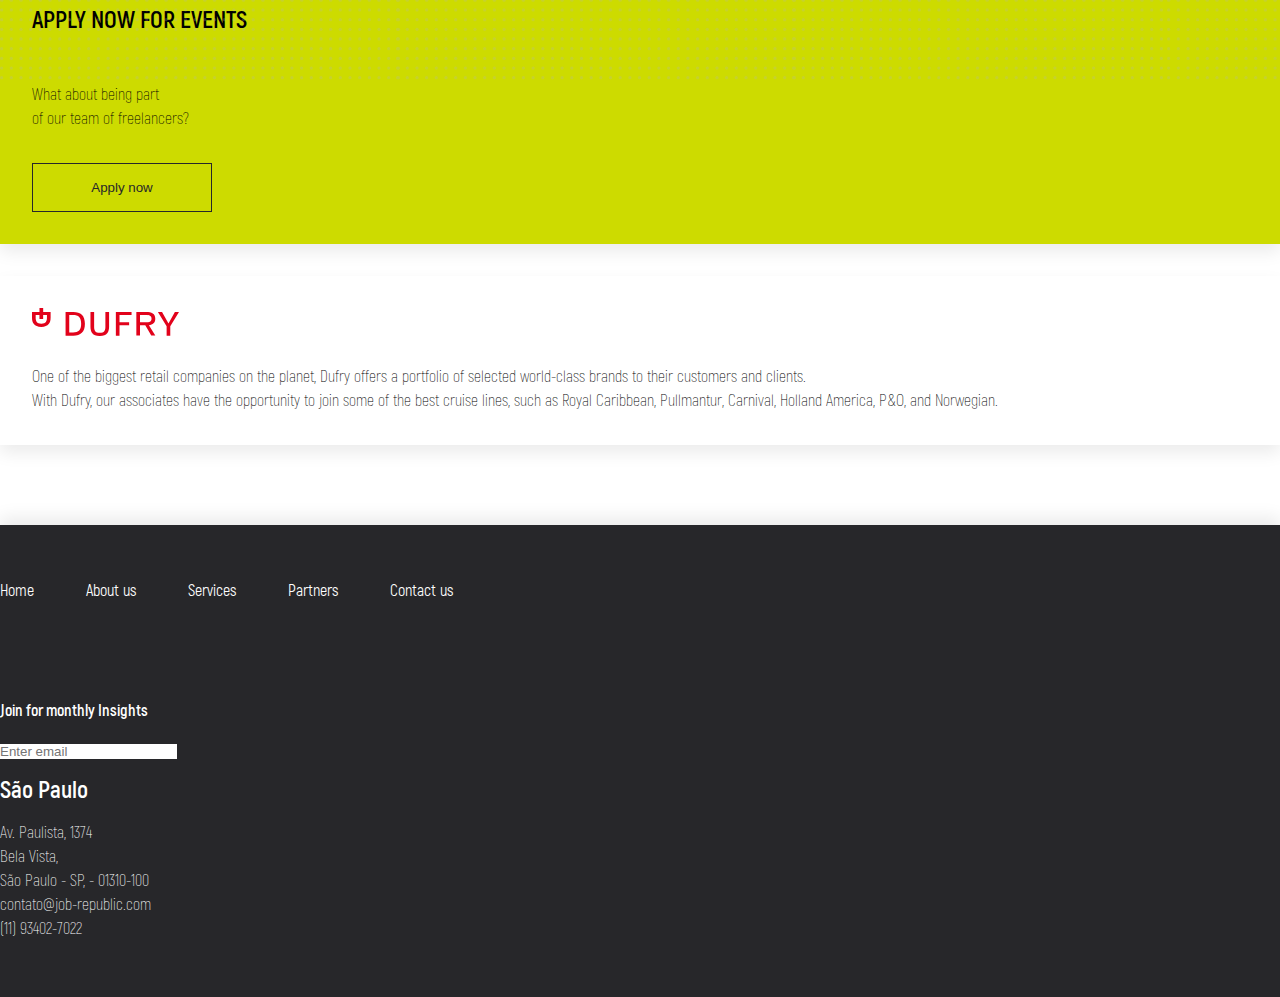
==== commit 1944970e: "ajustes header" ====
--- a/index.html
+++ b/index.html
@@ -17,12 +17,12 @@
     <div class="container">
       <div class="row">
         <div class="col-lg-3 logo">
-          <img src="images/logo.svg">
+          <a href="index.html"><img src="images/logo.svg"></a>
         </div>
 
         <div class="col-lg-9 menu text-right">
           <ul>
-            <li>About us</li>
+            <li><a href="about.html">About us</a></li>
             <li>Services</li>
             <li>Partners</li>
             <li>Contact us</li>
--- a/css/style.css
+++ b/css/style.css
@@ -13,6 +13,10 @@
 /* Spacing Inset */
 /* Spacing Squish */
 /* Spacing Stack */
+* {
+  margin: 0;
+  padding: 0; }
+
 @font-face {
   font-family: 'Akrobat';
   src: url("../fonts/Akrobat-Regular.woff2") format("woff2"), url("../fonts/Akrobat-Regular.woff") format("woff");
@@ -106,6 +110,13 @@
         display: inline;
         padding-left: 48px;
         font-size: 16px; }
+        header .menu ul li a {
+          color: #27272A; }
+          header .menu ul li a:hover {
+            text-decoration: none;
+            opacity: 0.6;
+            border-bottom: solid 2px #27272A;
+            padding-bottom: 8px; }
     header .menu .apply-button {
       border: solid 1px #27272A;
       padding: 16px 24px;
@@ -251,4 +262,202 @@
     border: 0px;
     border-radius: 0px; }
 
+.about-us {
+  background: #CDDB00; }
+  .about-us .about-us-lettering h1 {
+    font-size: 80px;
+    margin-top: 120px;
+    margin-bottom: 64px; }
+    .about-us .about-us-lettering h1:before {
+      content: '';
+      position: absolute;
+      height: 150px;
+      width: 80%;
+      background: url(../images/dots-3.svg);
+      margin-top: 80px; }
+  .about-us .quick-menu {
+    margin-top: 216px; }
+    .about-us .quick-menu .first-item {
+      background: #27272A;
+      padding: 16px;
+      color: #CDDB00; }
+    .about-us .quick-menu .itens-menu {
+      background: #FFFFFF; }
+    .about-us .quick-menu ul {
+      list-style-type: none;
+      margin-bottom: 0;
+      padding: 16px 16px 16px 0;
+      background: #FFFFFF; }
+      .about-us .quick-menu ul .first-item {
+        background: #27272A;
+        padding: 16px;
+        color: #FFFFFF; }
+      .about-us .quick-menu ul .menu-itens {
+        padding-right: 24px;
+        padding-left: 24px; }
+      .about-us .quick-menu ul li {
+        display: inline;
+        font-size: 16px; }
+
+.about-us-values {
+  margin-top: 120px;
+  margin-bottom: 64px; }
+  .about-us-values .values-itens-title {
+    margin-bottom: 64px; }
+    .about-us-values .values-itens-title h2:after {
+      content: '';
+      border-bottom: solid 4px #CDDB00;
+      margin-top: 25px;
+      float: left;
+      width: 40px;
+      margin-right: 16px; }
+  .about-us-values .values-itens-content h3.teamwork {
+    padding-top: 16px;
+    font-size: 24px;
+    font-weight: 500; }
+    .about-us-values .values-itens-content h3.teamwork:after {
+      content: '';
+      border-bottom: solid 16px #CDDB00;
+      margin-top: 15px;
+      float: left;
+      position: absolute;
+      width: 100px;
+      left: 16px;
+      z-index: -1; }
+  .about-us-values .values-itens-content h3.inspiring {
+    padding-top: 16px;
+    font-size: 24px;
+    font-weight: 500; }
+    .about-us-values .values-itens-content h3.inspiring:after {
+      content: '';
+      border-bottom: solid 16px #CDDB00;
+      margin-top: 15px;
+      float: left;
+      position: absolute;
+      width: 197px;
+      left: 16px;
+      z-index: -1; }
+  .about-us-values .values-itens-content h3.social-contribution {
+    padding-top: 16px;
+    font-size: 24px;
+    font-weight: 500; }
+    .about-us-values .values-itens-content h3.social-contribution:after {
+      content: '';
+      border-bottom: solid 16px #CDDB00;
+      margin-top: 15px;
+      float: left;
+      position: absolute;
+      width: 192px;
+      left: 16px;
+      z-index: -1; }
+  .about-us-values .values-itens-content h3.accessibility {
+    padding-top: 16px;
+    font-size: 24px;
+    font-weight: 500; }
+    .about-us-values .values-itens-content h3.accessibility:after {
+      content: '';
+      border-bottom: solid 16px #CDDB00;
+      margin-top: 15px;
+      float: left;
+      position: absolute;
+      width: 123px;
+      left: 16px;
+      z-index: -1; }
+  .about-us-values .values-itens-content h3.innovation {
+    padding-top: 16px;
+    font-size: 24px;
+    font-weight: 500; }
+    .about-us-values .values-itens-content h3.innovation:after {
+      content: '';
+      border-bottom: solid 16px #CDDB00;
+      margin-top: 15px;
+      float: left;
+      position: absolute;
+      width: 102px;
+      left: 16px;
+      z-index: -1; }
+  .about-us-values .values-itens-content h3.opportunities {
+    padding-top: 16px;
+    font-size: 24px;
+    font-weight: 500; }
+    .about-us-values .values-itens-content h3.opportunities:after {
+      content: '';
+      border-bottom: solid 16px #CDDB00;
+      margin-top: 15px;
+      float: left;
+      position: absolute;
+      width: 224px;
+      left: 16px;
+      z-index: -1; }
+  .about-us-values .values-itens-content hr {
+    border-top: 1px dotted #CDDB00;
+    margin-bottom: 24px;
+    margin-top: 24px; }
+
+.about-us-team .team-itens-title {
+  margin-bottom: 64px; }
+  .about-us-team .team-itens-title h2:after {
+    content: '';
+    border-bottom: solid 4px #CDDB00;
+    margin-top: 25px;
+    float: left;
+    width: 40px;
+    margin-right: 16px; }
+.about-us-team .collab .card-collab {
+  box-shadow: 0px 8px 16px rgba(0, 0, 0, 0.08);
+  background: #FFFFFF;
+  padding: 0px;
+  margin-bottom: 32px;
+  min-height: 325px; }
+  .about-us-team .collab .card-collab .collab-1-foto {
+    height: 160px;
+    background: #27272A; }
+  .about-us-team .collab .card-collab .collab-content {
+    padding: 32px; }
+    .about-us-team .collab .card-collab .collab-content h4 {
+      font-size: 20px;
+      font-weight: 500;
+      color: #CDDB00; }
+
+.embassies {
+  margin-top: 120px;
+  margin-bottom: 64px; }
+  .embassies .embassies-itens-title {
+    margin-bottom: 64px; }
+    .embassies .embassies-itens-title h2:after {
+      content: '';
+      border-bottom: solid 4px #CDDB00;
+      margin-top: 25px;
+      float: left;
+      width: 40px;
+      margin-right: 16px; }
+  .embassies .embassies-itens-content .menu-embassies ul {
+    list-style-type: none;
+    margin: 0px;
+    padding: 0px; }
+    .embassies .embassies-itens-content .menu-embassies ul li {
+      display: inline;
+      padding-right: 24px;
+      font-size: 20px;
+      font-weight: 500; }
+  .embassies .embassies-itens-content .menu-bases ol {
+    list-style-type: none;
+    margin: 0px;
+    padding: 0px;
+    margin-top: 48px; }
+    .embassies .embassies-itens-content .menu-bases ol li {
+      display: inline;
+      padding-right: 24px;
+      font-size: 20px;
+      font-weight: 500; }
+    .embassies .embassies-itens-content .menu-bases ol ul {
+      list-style-type: none;
+      margin-top: 16px;
+      padding: 0px; }
+      .embassies .embassies-itens-content .menu-bases ol ul li {
+        font-size: 16px;
+        font-weight: 100;
+        width: 100%;
+        float: left; }
+
 /*# sourceMappingURL=style.css.map */
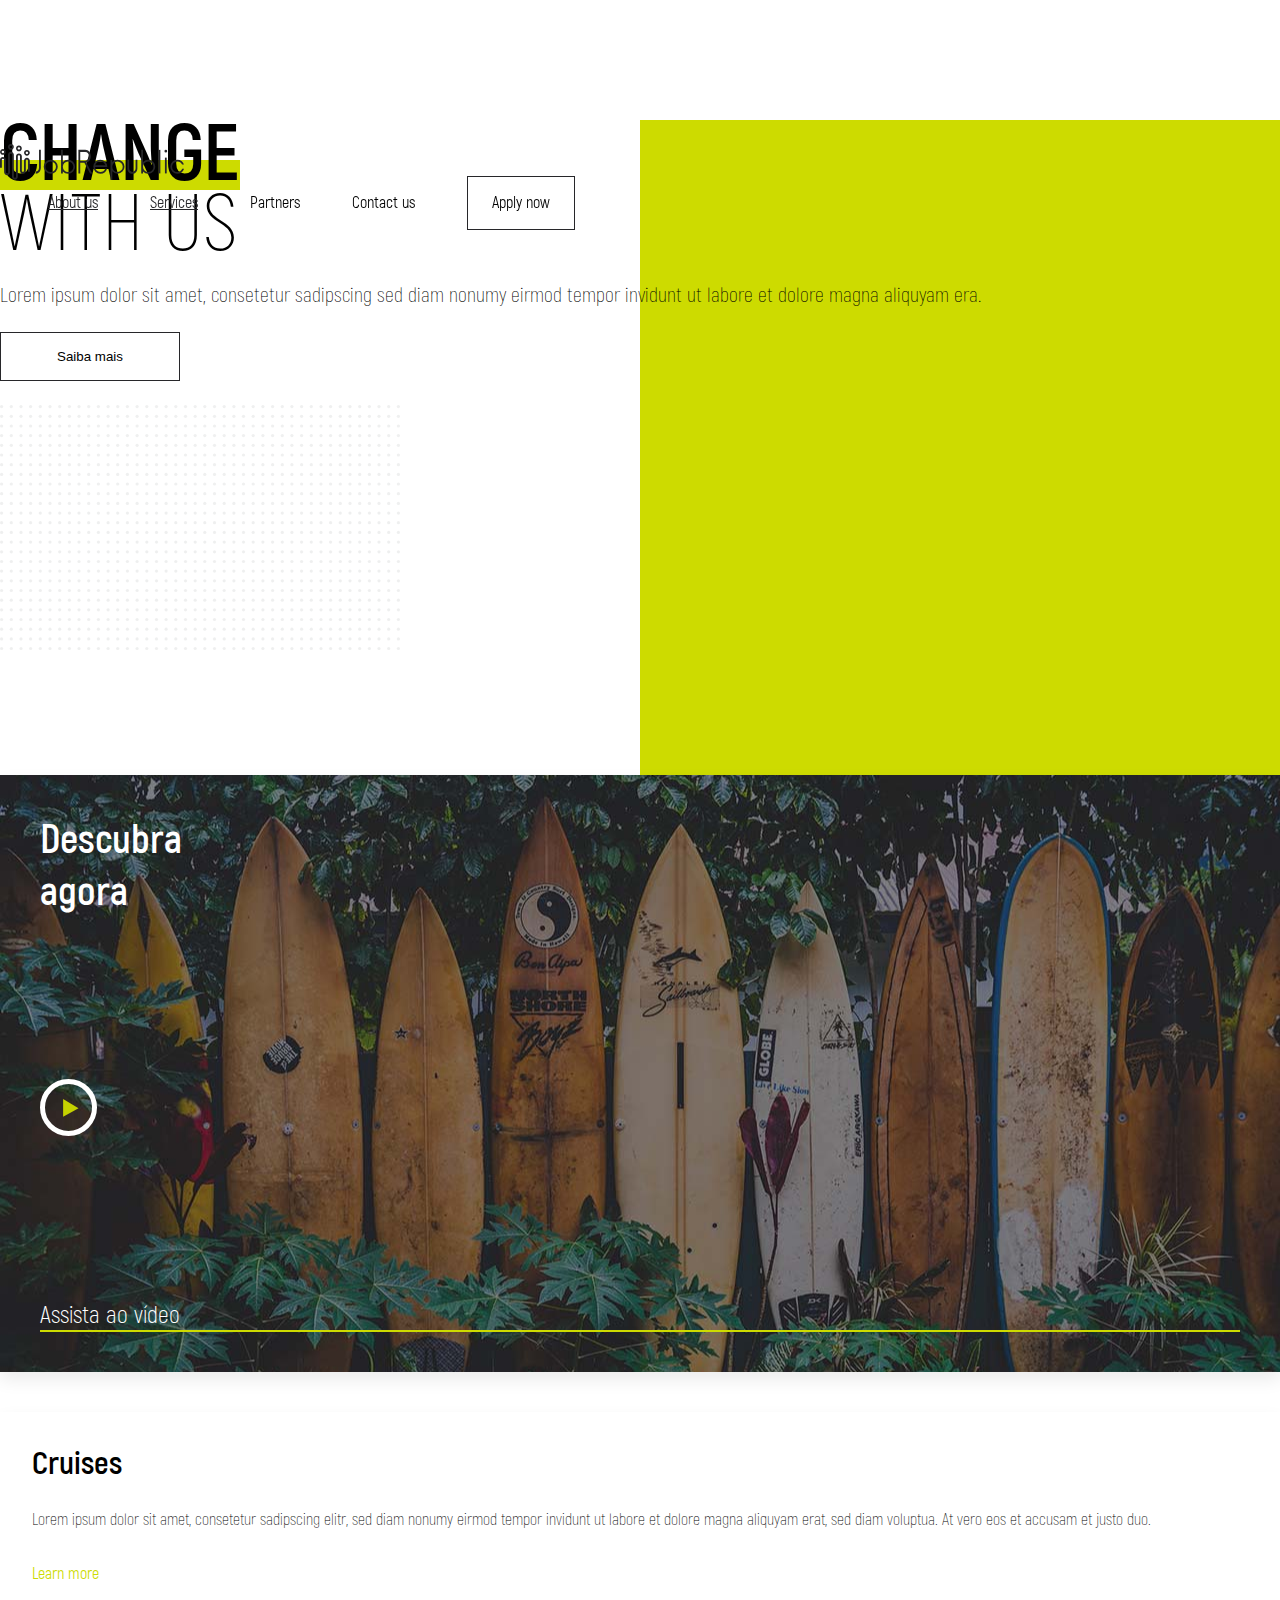
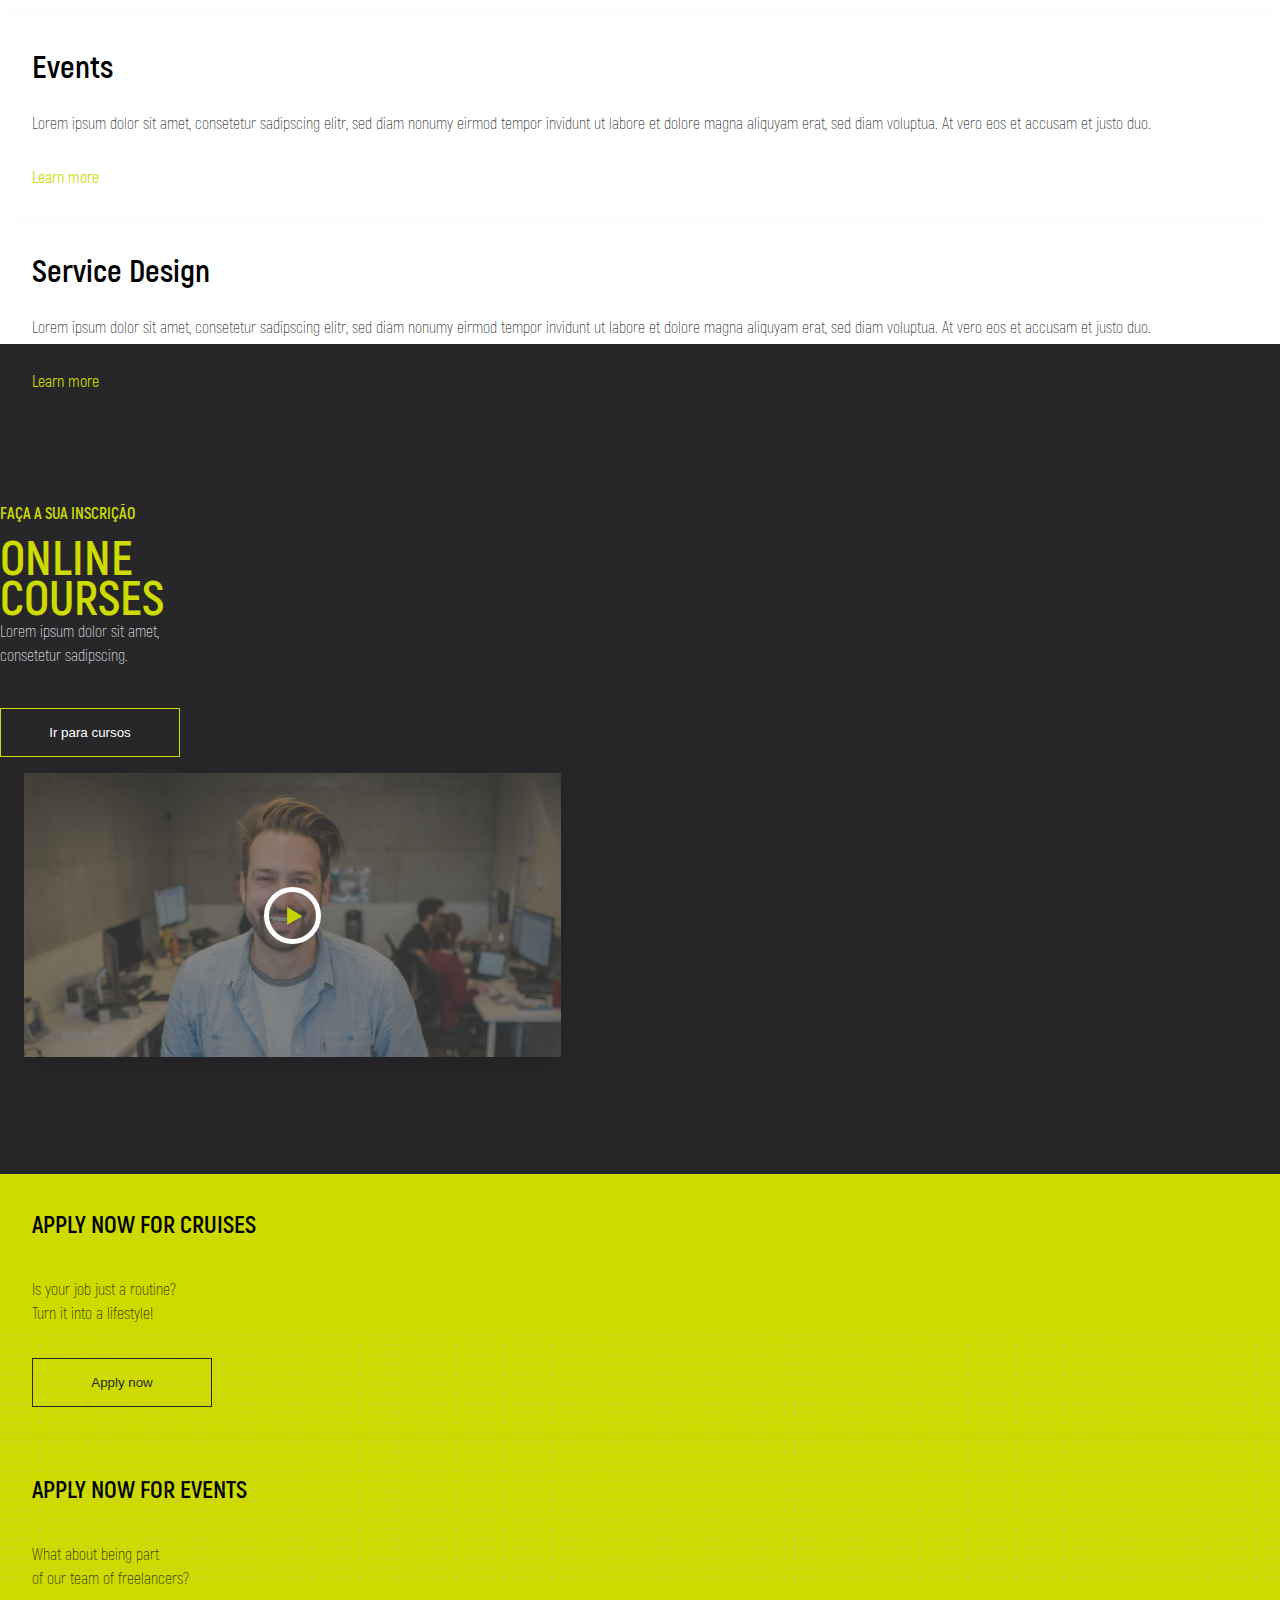
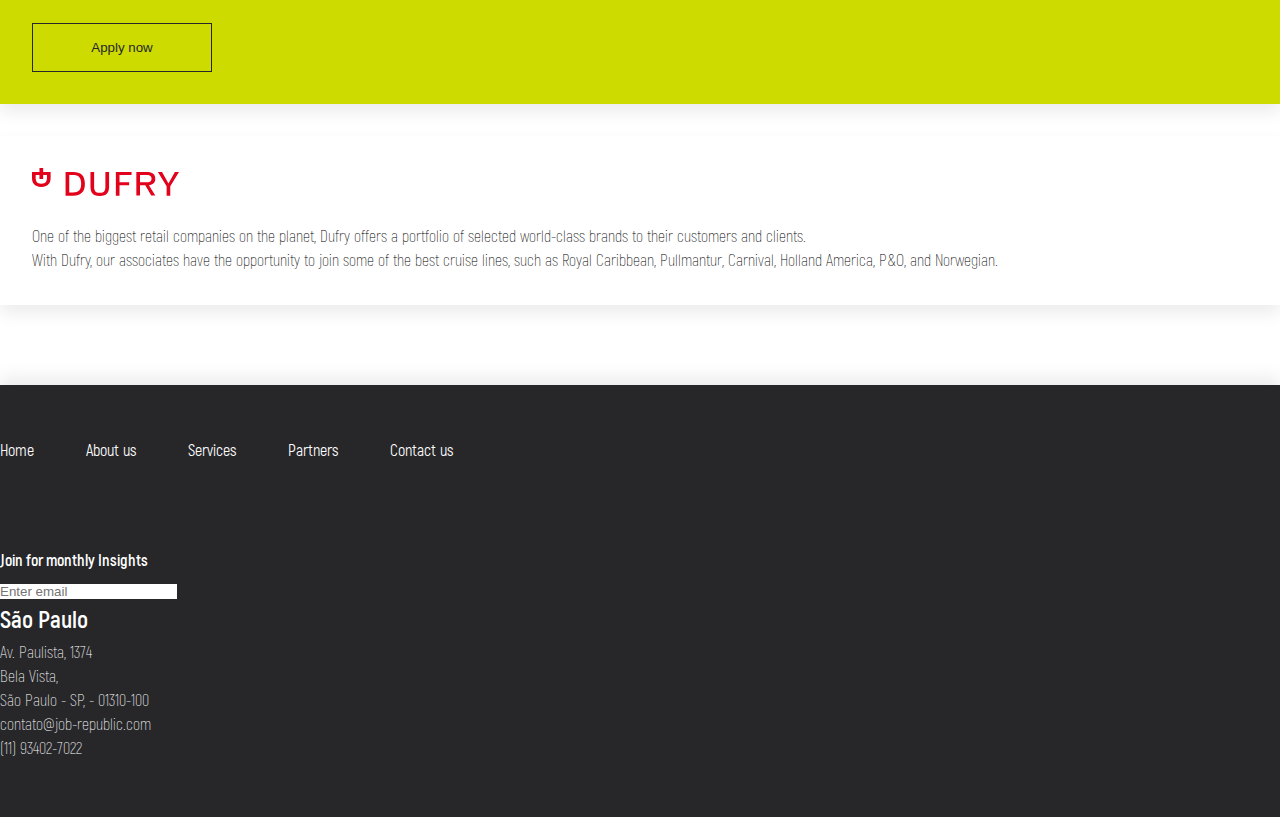
==== commit 0f0910f9: "menu update" ====
--- a/index.html
+++ b/index.html
@@ -23,7 +23,7 @@
         <div class="col-lg-9 menu text-right">
           <ul>
             <li><a href="about.html">About us</a></li>
-            <li>Services</li>
+            <li><a href="services-cruises.html">Services</a></li>
             <li>Partners</li>
             <li>Contact us</li>
             <li class="apply-button">Apply now</li>
--- a/css/style.css
+++ b/css/style.css
@@ -51,10 +51,11 @@
   font-family: 'Akrobat'; }
 
 h1 {
-  line-height: 70px; }
+  line-height: 70px;
+  text-transform: uppercase; }
 
 h2 {
-  line-height: 60px; }
+  line-height: 40px; }
 
 p {
   line-height: 24px;
@@ -460,4 +461,65 @@
         width: 100%;
         float: left; }
 
+.services-header {
+  background: url("../images/bg-cruises.jpg") no-repeat center center fixed;
+  -webkit-background-size: cover;
+  -moz-background-size: cover;
+  -o-background-size: cover;
+  background-size: cover; }
+  .services-header .services-header-lettering h1 {
+    font-size: 80px;
+    margin-top: 360px;
+    margin-bottom: 64px;
+    color: #FFFFFF;
+    text-transform: uppercase; }
+
+.services-beneffits {
+  background: #27272A;
+  padding-top: 48px;
+  padding-bottom: 240px; }
+  .services-beneffits .title-beneffits h2 {
+    font-size: 56px;
+    color: #FFFFFF;
+    text-transform: uppercase; }
+  .services-beneffits .text-beneffits {
+    color: #FFFFFF;
+    font-size: 16px;
+    padding-top: 4px; }
+
+.services-beneffits-cards {
+  margin-top: -160px; }
+  .services-beneffits-cards .beneffits-cards {
+    margin-bottom: 24px; }
+    .services-beneffits-cards .beneffits-cards .beneffits-pillars {
+      padding: 32px;
+      box-shadow: 0px 8px 16px rgba(0, 0, 0, 0.08);
+      background: #FFFFFF; }
+      .services-beneffits-cards .beneffits-cards .beneffits-pillars h2 {
+        font-size: 32px;
+        margin-bottom: 24px; }
+      .services-beneffits-cards .beneffits-cards .beneffits-pillars p {
+        font-size: 16px;
+        margin-bottom: 32px; }
+      .services-beneffits-cards .beneffits-cards .beneffits-pillars img {
+        margin-top: 32px; }
+    .services-beneffits-cards .beneffits-cards .beneffits-pillars-grey {
+      padding: 32px;
+      box-shadow: 0px 8px 16px rgba(0, 0, 0, 0.08);
+      background: #B0B3B2; }
+      .services-beneffits-cards .beneffits-cards .beneffits-pillars-grey h2 {
+        font-size: 32px;
+        margin-bottom: 24px; }
+      .services-beneffits-cards .beneffits-cards .beneffits-pillars-grey p {
+        font-size: 16px;
+        margin-bottom: 32px; }
+      .services-beneffits-cards .beneffits-cards .beneffits-pillars-grey img {
+        margin-top: 32px; }
+  .services-beneffits-cards .mensage {
+    border-left: 8px solid #27272A;
+    margin-top: 24px; }
+    .services-beneffits-cards .mensage p {
+      font-size: 16px;
+      padding-left: 16px; }
+
 /*# sourceMappingURL=style.css.map */
